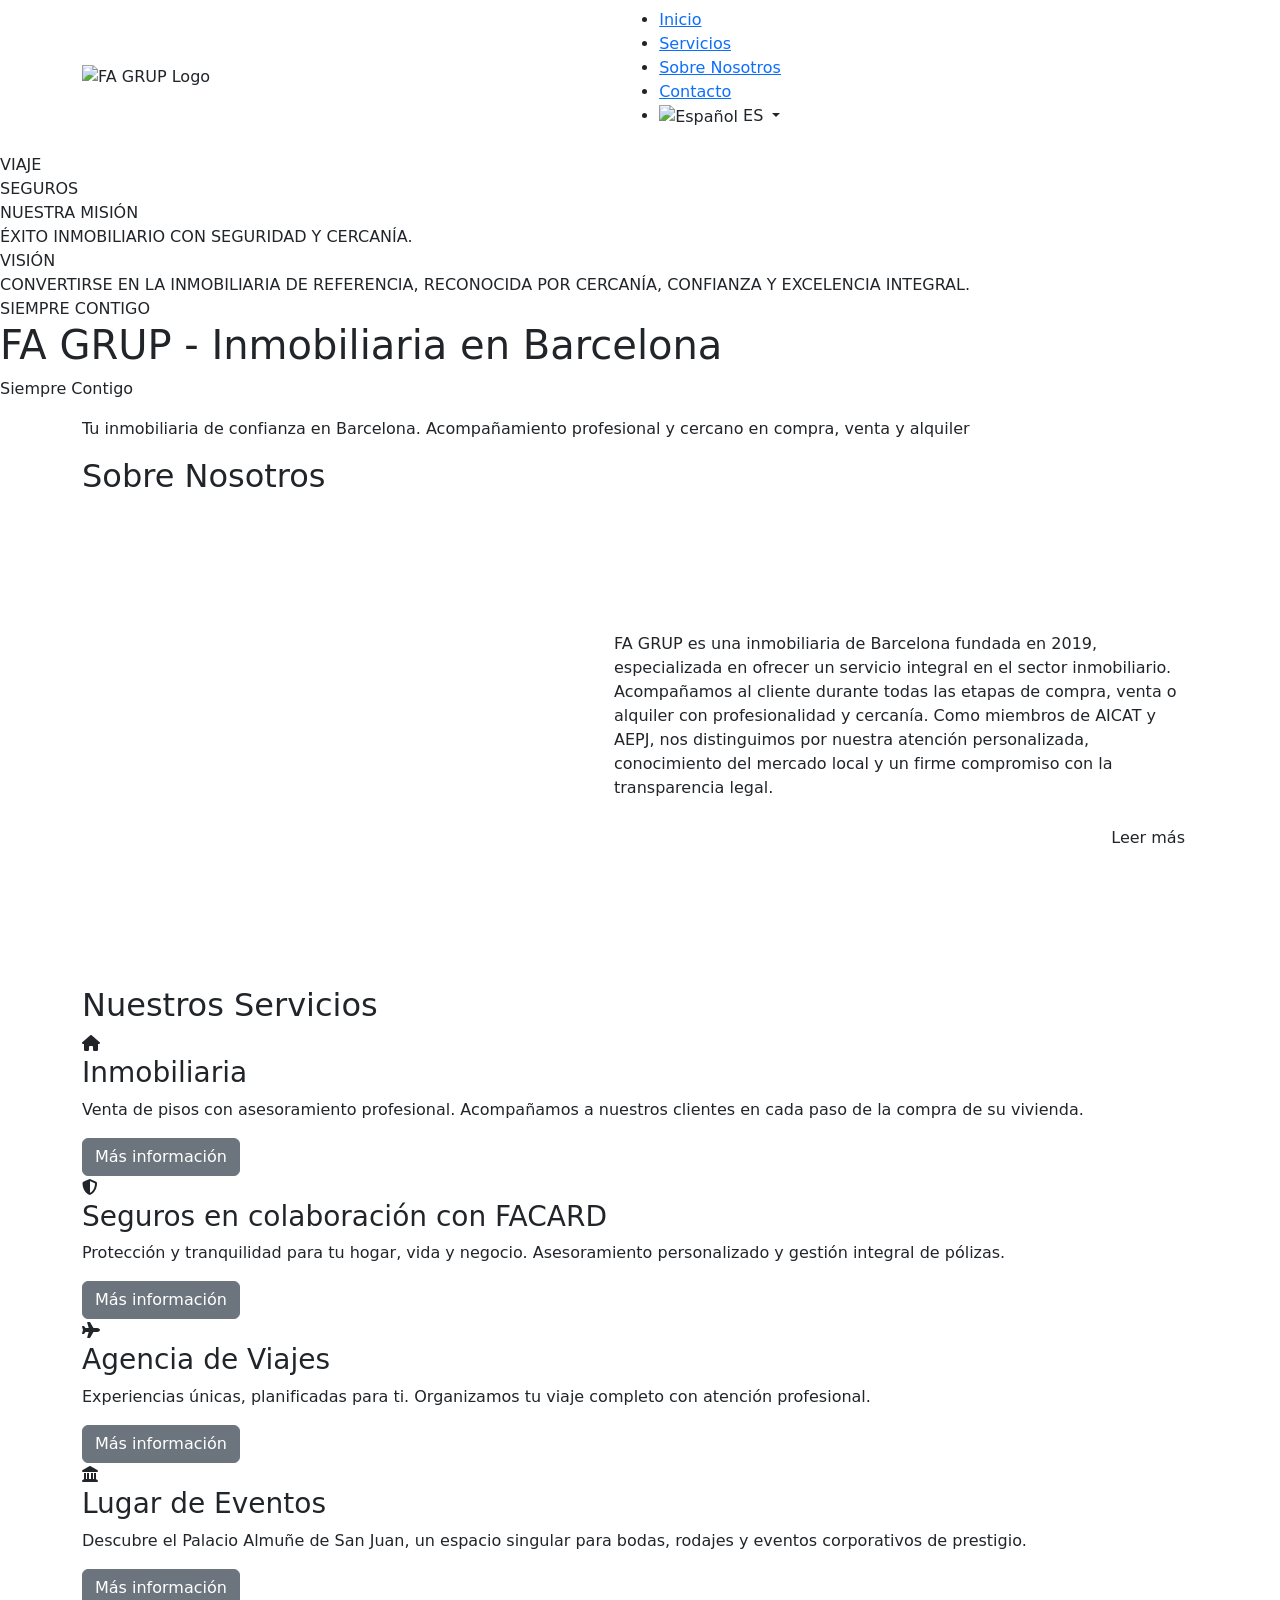
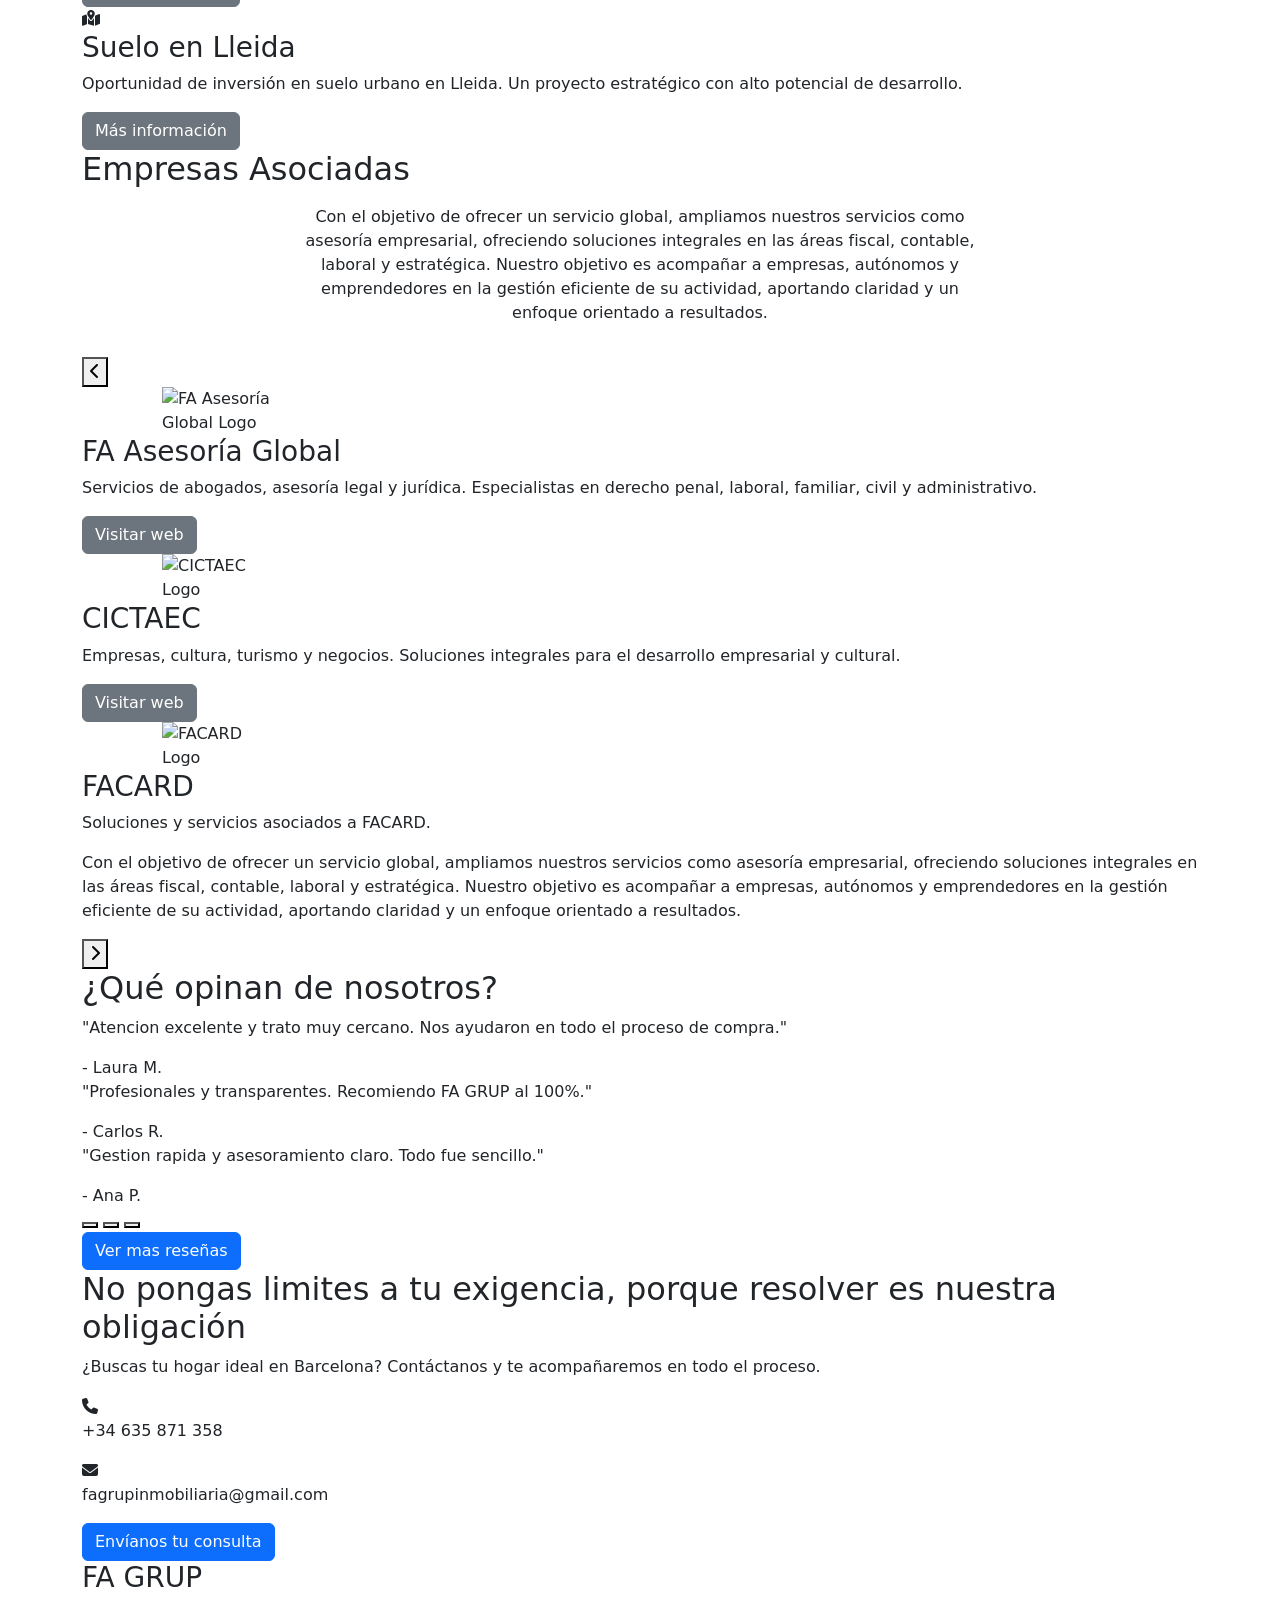
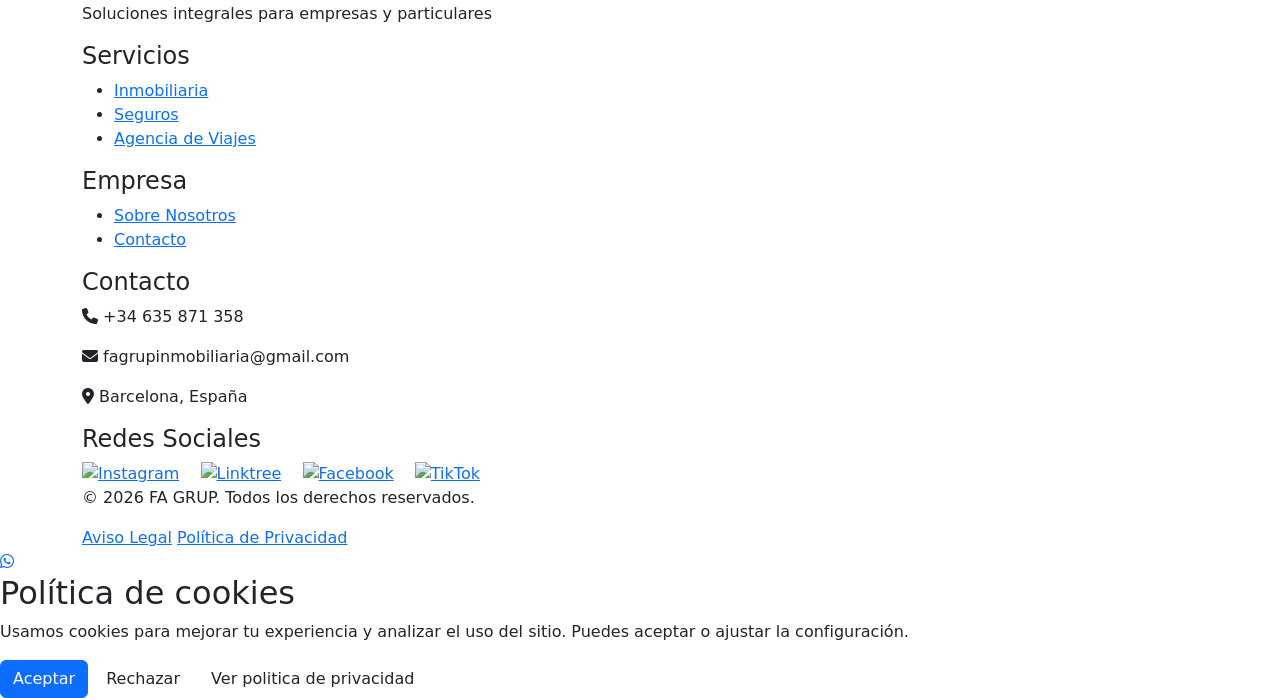
==== index.html @ c620666c "Update index.html social icons" ====
<!DOCTYPE html>
<html lang="es">
<head>
    <meta charset="UTF-8">
    <meta name="viewport" content="width=device-width, initial-scale=1.0">
    <title>FA GRUP - Soluciones Integrales para Empresas y Particulares</title>
    <link href="https://cdn.jsdelivr.net/npm/bootstrap@5.3.0/dist/css/bootstrap.min.css" rel="stylesheet">
    <link rel="stylesheet" href="styles.css">
    <link href="https://fonts.googleapis.com/css2?family=The+Seasons:ital,wght@0,400;0,700;1,400;1,700&display=swap" rel="stylesheet">
    <!-- Police Montserrat pour sous-titres et texte -->
    <link href="https://fonts.googleapis.com/css2?family=Montserrat:wght@400;500;600;700&display=swap" rel="stylesheet">
    <link rel="stylesheet" href="https://cdnjs.cloudflare.com/ajax/libs/font-awesome/6.4.0/css/all.min.css">
</head>
<body>
    <!-- Navigation -->
    <nav class="navbar">
        <div class="container">
            <div class="logo">
                <img src="images/FA GRUP LOGO.svg" alt="FA GRUP Logo">
            </div>
            <ul class="nav-menu">
                <li><a href="index.html" class="active" data-translate="nav_inicio">Inicio</a></li>
                <li><a href="servicios.html" data-translate="nav_servicios">Servicios</a></li>
                <li><a href="nosotros.html" data-translate="nav_nosotros">Sobre Nosotros</a></li>
                <li><a href="contacto.html" data-translate="nav_contacto">Contacto</a></li>
                <li class="language-selector">
                    <a class="nav-link dropdown-toggle" href="#" id="navbarDropdown" role="button" onclick="toggleDropdown(event)" aria-expanded="false">
                        <img src="images/flag_es.png" id="current-flag" alt="Español">
                        <span id="current-lang-text">ES</span>
                    </a>
                    <ul class="dropdown-menu">
                        <li><a class="dropdown-item" href="javascript:void(0)" onclick="setLang('es')">
                            <img src="images/flag_es.png" alt="Español"> ES
                        </a></li>
                        <li><a class="dropdown-item" href="javascript:void(0)" onclick="setLang('ca')">
                            <img src="images/flag_ca.png" alt="Català"> CAT
                        </a></li>
                        <li><a class="dropdown-item" href="javascript:void(0)" onclick="setLang('fr')">
                            <img src="images/flag_fr.png" alt="Français"> FR
                        </a></li>
                        <li><a class="dropdown-item" href="javascript:void(0)" onclick="setLang('en')">
                            <img src="images/flag_en.png" alt="English"> EN
                        </a></li>
                    </ul>
                </li>
            </ul>
            <div class="hamburger">
                <span></span>
                <span></span>
                <span></span>
            </div>
        </div>
    </nav>

    <!-- Hero Section with Carousel -->
    <section class="hero">
        <div class="hero-carousel">
            <div class="carousel-slide slide-1 active" style="background-image: url('images/fa_grup_hero.jpg');"></div>
            <div class="carousel-slide slide-2" style="background-image: url('images/viaje_hero.jpg');">
                <div class="viaje-caption" data-translate="carousel_viaje">VIAJE</div>
            </div>
            <div class="carousel-slide slide-3" style="background-image: url('images/seguros_hero.jpg');">
                <div class="seguros-caption" data-translate="carousel_seguros">SEGUROS</div>
            </div>
            <div class="carousel-slide slide-4" style="background-image: url('images/mision_hero.jpg');">
                <div class="mision-caption" data-translate="carousel_mision">NUESTRA MISIÓN<br>ÉXITO INMOBILIARIO CON SEGURIDAD Y CERCANÍA.</div>
            </div>
            <div class="carousel-slide slide-5" style="background-image: url('images/vision_hero.jpg');">
                <div class="vision-caption" data-translate="carousel_vision">VISIÓN<br>CONVERTIRSE EN LA INMOBILIARIA DE REFERENCIA, RECONOCIDA POR CERCANÍA, CONFIANZA Y EXCELENCIA INTEGRAL.</div>
            </div>
            <div class="carousel-slide slide-6" style="background-image: url('images/siemprecontigo_bis_hero.jpg');">
                <div class="siemprecontigo-caption" data-translate="carousel_siemprecontigo">SIEMPRE CONTIGO</div>
            </div>
        </div>
        <div class="carousel-indicators">
            <span class="indicator active" onclick="goToSlide(0)"></span>
            <span class="indicator" onclick="goToSlide(1)"></span>
            <span class="indicator" onclick="goToSlide(2)"></span>
            <span class="indicator" onclick="goToSlide(3)"></span>
            <span class="indicator" onclick="goToSlide(4)"></span>
            <span class="indicator" onclick="goToSlide(5)"></span>
        </div>
        <div class="hero-overlay"></div>
        <div class="hero-content hero-content-slide-2">
            <!-- Le contenu sera affiché uniquement sur la deuxième slide via CSS -->
            <h1 data-translate="hero_title">FA GRUP - Inmobiliaria en Barcelona</h1>
            <p class="slogan" data-translate="hero_slogan">Siempre Contigo</p>
        </div>
    </section>

    <!-- Hero Subtitle -->
    <section class="hero-subtitle-section">
        <div class="container">
            <p class="hero-subtitle-text" data-translate="hero_subtitle">Tu inmobiliaria de confianza en Barcelona. Acompañamiento profesional y cercano en compra, venta y alquiler</p>
        </div>
    </section>

    <!-- FA GRUP & Sobre Nosotros Fusionnée -->
    <section class="about-fusion-section">
        <div class="about-fusion-bg">
            <div class="container">
                <h2 class="section-title" data-translate="about_title">Sobre Nosotros</h2>
                <div class="fusion-grid" style="display: flex; align-items: center; gap: 2.5rem;">
                    <div class="fusion-video" style="flex: 1 1 400px; min-width: 320px; max-width: 500px;">
                        <iframe src="https://www.facebook.com/plugins/video.php?height=476&amp;href=https%3A%2F%2Fwww.facebook.com%2Freel%2F333613268855417&amp;show_text=false&amp;width=400&amp;t=0" width="400" height="476" frameborder="0" allowfullscreen="true" allow="autoplay; clipboard-write; encrypted-media; picture-in-picture; web-share"></iframe>
                    </div>
                    <div class="fusion-text gold-all" style="flex: 2 1 400px; text-align: left; display: flex; flex-direction: column; justify-content: center;">
                        <p class="gold" data-translate="intro_text" style="margin-bottom: 1.2rem;">FA GRUP es una inmobiliaria de Barcelona fundada en 2019, especializada en ofrecer un servicio integral en el sector inmobiliario. Acompañamos al cliente durante todas las etapas de compra, venta o alquiler con profesionalidad y cercanía. Como miembros de AICAT y AEPJ, nos distinguimos por nuestra atención personalizada, conocimiento del mercado local y un firme compromiso con la transparencia legal.</p>
                        <div style="display: flex; justify-content: flex-end;">
                            <a href="nosotros.html" class="btn btn-gold" data-translate="btn_read_more">Leer más</a>
                        </div>
                    </div>
                </div>
            </div>
        </div>
    </section>

    <!-- Services Section -->
    <section class="services-section">
        <div class="container">
            <h2 class="section-title" data-translate="services_title">Nuestros Servicios</h2>
            <div class="services-grid">
                <!-- Inmobiliaria -->
                <div class="service-card">
                    <div class="service-icon">
                        <i class="fas fa-home"></i>
                    </div>
                    <h3 data-translate="service_inmobiliaria">Inmobiliaria</h3>
                    <div class="service-details">
                        <p data-translate="service_inmobiliaria_desc">Venta de pisos con asesoramiento profesional. Acompañamos a nuestros clientes en cada paso de la compra de su vivienda.</p>
                        <a href="servicios.html#inmobiliaria" class="btn btn-secondary" data-translate="btn_more_info">Más información</a>
                    </div>
                </div>

                <!-- Seguros -->
                <div class="service-card">
                    <div class="service-icon">
                        <i class="fas fa-shield-alt"></i>
                    </div>
                    <h3 data-translate="service_seguros">Seguros <span class="service-badge">en colaboración con FACARD</span></h3>
                    <div class="service-details">
                        <p data-translate="service_seguros_desc">Protección y tranquilidad para tu hogar, vida y negocio. Asesoramiento personalizado y gestión integral de pólizas.</p>
                        <a href="servicios.html#seguros" class="btn btn-secondary" data-translate="btn_more_info">Más información</a>
                    </div>
                </div>

                <!-- Agencia de Viajes -->
                <div class="service-card">
                    <div class="service-icon">
                        <i class="fas fa-plane"></i>
                    </div>
                    <h3 data-translate="service_viajes">Agencia de Viajes</h3>
                    <div class="service-details">
                        <p data-translate="service_viajes_desc">Experiencias únicas, planificadas para ti. Organizamos tu viaje completo con atención profesional.</p>
                        <a href="servicios.html#viajes" class="btn btn-secondary" data-translate="btn_more_info">Más información</a>
                    </div>
                </div>

                <!-- Lugar de Eventos -->
                <div class="service-card">
                    <div class="service-icon">
                        <i class="fas fa-landmark"></i>
                    </div>
                    <h3>Lugar de Eventos</h3>
                    <div class="service-details">
                        <p>Descubre el Palacio Almuñe de San Juan, un espacio singular para bodas, rodajes y eventos corporativos de prestigio.</p>
                        <a href="lugar_eventos.html" class="btn btn-secondary">Más información</a>
                    </div>
                </div>

                <!-- Suelo Lleida -->
                <div class="service-card">
                    <div class="service-icon">
                        <i class="fas fa-map-marked-alt"></i>
                    </div>
                    <h3>Suelo en Lleida</h3>
                    <div class="service-details">
                        <p>Oportunidad de inversión en suelo urbano en Lleida. Un proyecto estratégico con alto potencial de desarrollo.</p>
                        <a href="suelo-lleida.html" class="btn btn-secondary">Más información</a>
                    </div>
                </div>
            </div>
        </div>
    </section>

    <!-- Section fusionnée ci-dessus -->

    <!-- Associated Companies -->
    <section class="companies-section">
        <div class="container">
            <h2 class="section-title" data-translate="companies_title">Empresas Asociadas</h2>
                <p data-translate="companies_intro" style="max-width:700px;margin:16px auto 32px auto;text-align:center;">Con el objetivo de ofrecer un servicio global, ampliamos nuestros servicios como asesoría empresarial, ofreciendo soluciones integrales en las áreas fiscal, contable, laboral y estratégica. Nuestro objetivo es acompañar a empresas, autónomos y emprendedores en la gestión eficiente de su actividad, aportando claridad y un enfoque orientado a resultados.</p>
            <div class="companies-carousel-controls">
                <button class="companies-arrow left" aria-label="Précédent"><i class="fas fa-chevron-left"></i></button>
                <div class="companies-grid-wrapper">
                    <div class="companies-grid">
                <!-- FA Asesoría Global -->
                <div class="company-card">
                    <div class="company-logo">
                        <img src="images/LOGO_ASESORIA_GLOBAL.svg" alt="FA Asesoría Global Logo" style="max-width: 120px; height: auto; margin-left: 80px;">
                    </div>
                    <h3 data-translate="company_fa_asesoria">FA Asesoría Global</h3>
                    <div class="company-details">
                        <p data-translate="company_fa_desc">Servicios de abogados, asesoría legal y jurídica. Especialistas en derecho penal, laboral, familiar, civil y administrativo.</p>
                        <a href="https://faasesoriaglobal.com/" class="btn btn-secondary" data-translate="btn_visit_web" target="_blank" rel="noopener noreferrer">Visitar web</a>
                    </div>
                </div>

                <!-- CICTAEC -->
                <div class="company-card">
                    <div class="company-logo">
                        <img src="images/logo_cictaec.svg" alt="CICTAEC Logo" style="max-width: 120px; height: auto; margin-left: 80px;">
                    </div>
                    <h3 data-translate="company_cictaec">CICTAEC</h3>
                    <div class="company-details">
                        <p data-translate="company_cictaec_desc">Empresas, cultura, turismo y negocios. Soluciones integrales para el desarrollo empresarial y cultural.</p>
                        <a href="https://www.cictaec.es" class="btn btn-secondary" data-translate="btn_visit_web" target="_blank" rel="noopener noreferrer">Visitar web</a>
                    </div>
                </div>

                <!-- FACARD -->
                <div class="company-card">
                    <div class="company-logo">
                        <img src="images/facard.jpg" alt="FACARD Logo" style="max-width: 120px; height: auto; margin-left: 80px;">
                    </div>
                    <h3>FACARD</h3>
                    <div class="company-details">
                        <p>Soluciones y servicios asociados a FACARD.</p>
                        <p data-translate="companies_intro" style="margin-top:1em;">Con el objetivo de ofrecer un servicio global, ampliamos nuestros servicios como asesoría empresarial, ofreciendo soluciones integrales en las áreas fiscal, contable, laboral y estratégica. Nuestro objetivo es acompañar a empresas, autónomos y emprendedores en la gestión eficiente de su actividad, aportando claridad y un enfoque orientado a resultados.</p>
                    </div>
                </div>
                    </div>
                </div>
                <button class="companies-arrow right" aria-label="Suivant"><i class="fas fa-chevron-right"></i></button>
            </div>
        </div>
    </section>

    <!-- Testimonials -->
    <section class="testimonials-section">
        <div class="container">
            <h2 class="section-title" data-translate="testimonials_title">¿Qué opinan de nosotros?</h2>
            <div class="testimonials-carousel">
                <div class="testimonials-slide active">
                    <div class="testimonials-card">
                        <p data-translate="testimonial_1">"Atencion excelente y trato muy cercano. Nos ayudaron en todo el proceso de compra."</p>
                        <span class="testimonials-author" data-translate="testimonial_1_author">- Laura M.</span>
                    </div>
                </div>
                <div class="testimonials-slide">
                    <div class="testimonials-card">
                        <p data-translate="testimonial_2">"Profesionales y transparentes. Recomiendo FA GRUP al 100%."</p>
                        <span class="testimonials-author" data-translate="testimonial_2_author">- Carlos R.</span>
                    </div>
                </div>
                <div class="testimonials-slide">
                    <div class="testimonials-card">
                        <p data-translate="testimonial_3">"Gestion rapida y asesoramiento claro. Todo fue sencillo."</p>
                        <span class="testimonials-author" data-translate="testimonial_3_author">- Ana P.</span>
                    </div>
                </div>
            </div>
            <div class="testimonials-indicators">
                <button class="testimonials-indicator active" type="button" aria-label="Resena 1"></button>
                <button class="testimonials-indicator" type="button" aria-label="Resena 2"></button>
                <button class="testimonials-indicator" type="button" aria-label="Resena 3"></button>
            </div>
            <div class="testimonials-cta">
                <a href="#" class="btn btn-primary" data-translate="btn_more_reviews">Ver mas reseñas</a>
            </div>
        </div>
    </section>

    <!-- Quick Contact -->
    <section class="quick-contact">
        <div class="container">
            <h2 data-translate="contact_hero_title">No pongas limites a tu exigencia, porque resolver es nuestra obligación</h2>
            <p data-translate="contact_question">¿Buscas tu hogar ideal en Barcelona? Contáctanos y te acompañaremos en todo el proceso.</p>
            <div class="contact-info">
                <div class="contact-item">
                    <i class="fas fa-phone"></i>
                    <p>+34 635 871 358</p>
                </div>
                <div class="contact-item">
                    <i class="fas fa-envelope"></i>
                    <p>fagrupinmobiliaria@gmail.com</p>
                </div>
            </div>
            <a href="contacto.html" class="btn btn-primary" data-translate="btn_send_query">Envíanos tu consulta</a>
        </div>
    </section>

    <!-- Footer -->
    <footer class="footer">
        <div class="container">
            <div class="footer-grid">
                <div class="footer-section">
                    <h3>FA GRUP</h3>
                    <p data-translate="footer_slogan">Soluciones integrales para empresas y particulares</p>
                </div>
                <div class="footer-section">
                    <h4 data-translate="footer_services">Servicios</h4>
                    <ul>
                        <li><a href="servicios.html#inmobiliaria" data-translate="footer_link_inmobiliaria">Inmobiliaria</a></li>
                        <li><a href="servicios.html#seguros" data-translate="footer_link_seguros">Seguros</a></li>
                        <li><a href="servicios.html#viajes" data-translate="footer_link_viajes">Agencia de Viajes</a></li>
                    </ul>
                </div>
                <div class="footer-section">
                    <h4 data-translate="footer_company">Empresa</h4>
                    <ul>
                        <li><a href="nosotros.html" data-translate="footer_link_about">Sobre Nosotros</a></li>
                        <li><a href="contacto.html" data-translate="footer_link_contact">Contacto</a></li>
                    </ul>
                </div>
                <div class="footer-section">
                    <h4 data-translate="footer_contact">Contacto</h4>
                    <p><i class="fas fa-phone"></i> +34 635 871 358</p>
                    <p><i class="fas fa-envelope"></i> fagrupinmobiliaria@gmail.com</p>
                    <p><i class="fas fa-map-marker-alt"></i> Barcelona, España</p>
                </div>
                <div class="footer-section">
                    <h4 data-translate="social_title">Redes Sociales</h4>
                    <div class="social-icons">

    <!-- Instagram -->
    <a href="https://www.instagram.com/fagrupinmobiliaria"
       target="_blank"
       rel="noopener noreferrer"
       aria-label="Instagram"
       style="margin-right:16px; display:inline-block;">

        <img src="https://cdn.simpleicons.org/instagram/ffffff"
             alt="Instagram"
             width="28"
             height="28">
    </a>

    <!-- Linktree -->
    <a href="https://linktr.ee/fagrupinmobiliaria"
       target="_blank"
       rel="noopener noreferrer"
       aria-label="Linktree"
       style="margin-right:16px; display:inline-block;">

        <img src="https://cdn.simpleicons.org/linktree/ffffff"
             alt="Linktree"
             width="28"
             height="28">
    </a>

    <!-- Facebook -->
    <a href="https://www.facebook.com/profile.php?id=100077084994121"
       target="_blank"
       rel="noopener noreferrer"
       aria-label="Facebook"
       style="margin-right:16px; display:inline-block;">

        <img src="https://cdn.simpleicons.org/facebook/ffffff"
             alt="Facebook"
             width="28"
             height="28">
    </a>

    <!-- TikTok -->
    <a href="https://www.tiktok.com/@fagrupinmobiliaria"
       target="_blank"
       rel="noopener noreferrer"
       aria-label="TikTok"
       style="display:inline-block;">

        <img src="https://cdn.simpleicons.org/tiktok/ffffff"
             alt="TikTok"
             width="28"
             height="28">
    </a>

</div>
                </div>
            </div>
            <div class="footer-bottom">
                <p>&copy; 2026 FA GRUP. <span data-translate="footer_rights">Todos los derechos reservados</span>.</p>
                <div class="footer-links">
                    <a href="#" data-translate="footer_legal">Aviso Legal</a>
                    <a href="privacidad.html" data-translate="footer_privacy">Política de Privacidad</a>
                </div>
            </div>
        </div>
    </footer>

    <!-- WhatsApp Floating Button -->
    <a href="https://api.whatsapp.com/send/?phone=34635871358&text&type=phone_number&app_absent=0" target="_blank" class="whatsapp-float" aria-label="WhatsApp">
        <i class="fab fa-whatsapp"></i>
    </a>

    <!-- Cookie Consent Modal -->
    <div class="cookie-modal" id="cookie-consent-modal" role="dialog" aria-modal="true" aria-labelledby="cookie-consent-title" aria-describedby="cookie-consent-desc">
        <div class="cookie-modal-content">
            <h2 id="cookie-consent-title" data-translate="cookie_title">Política de cookies</h2>
            <p id="cookie-consent-desc" data-translate="cookie_message">Usamos cookies para mejorar tu experiencia y analizar el uso del sitio. Puedes aceptar o ajustar la configuración.</p>
            <div class="cookie-modal-actions">
                <button type="button" class="btn btn-primary" id="cookie-accept" data-translate="cookie_accept">Aceptar</button>
                <button type="button" class="btn btn-outline" id="cookie-reject" data-translate="cookie_reject">Rechazar</button>
                <a href="privacidad.html#cookies" class="btn btn-outline" id="cookie-config" data-translate="cookie_config">Ver politica de privacidad</a>
            </div>
        </div>
    </div>

    <script src="https://cdn.jsdelivr.net/npm/bootstrap@5.3.0/dist/js/bootstrap.bundle.min.js"></script>
    <script src="script.js"></script>
</body>
</html>
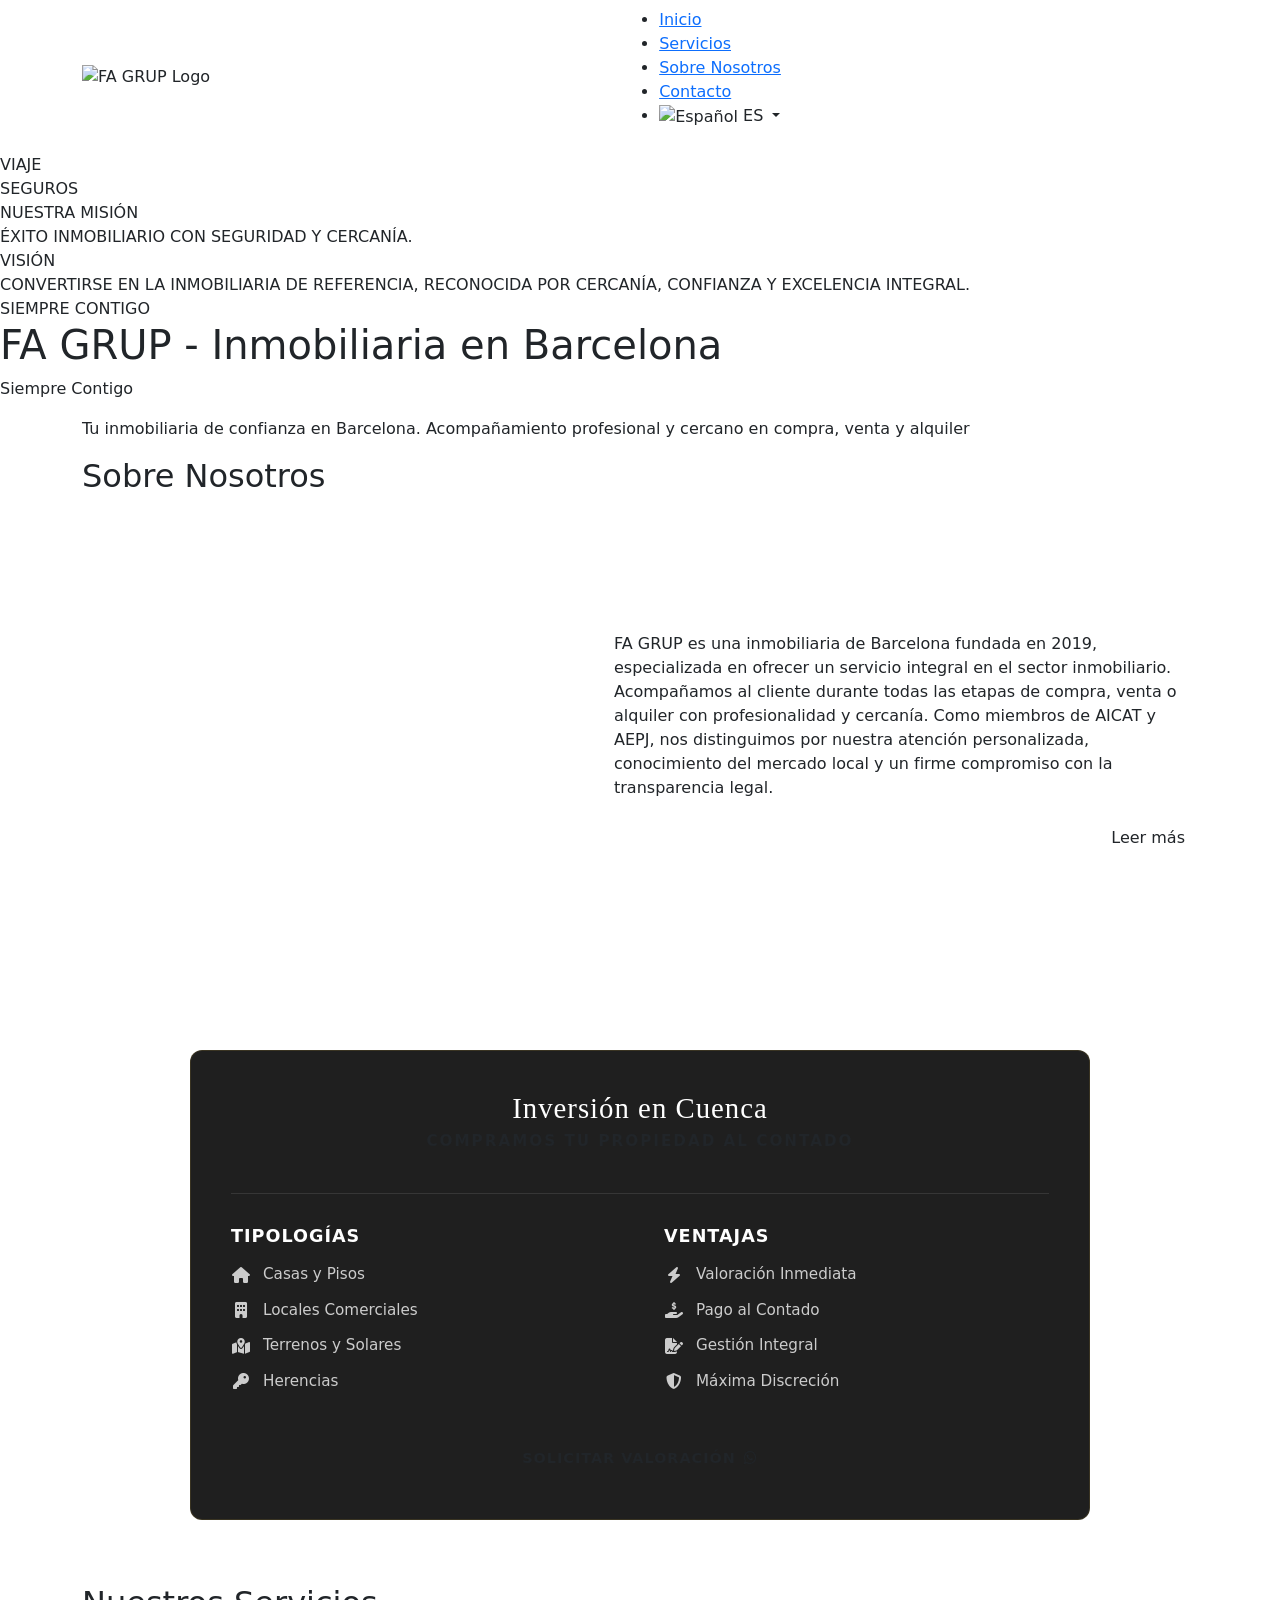
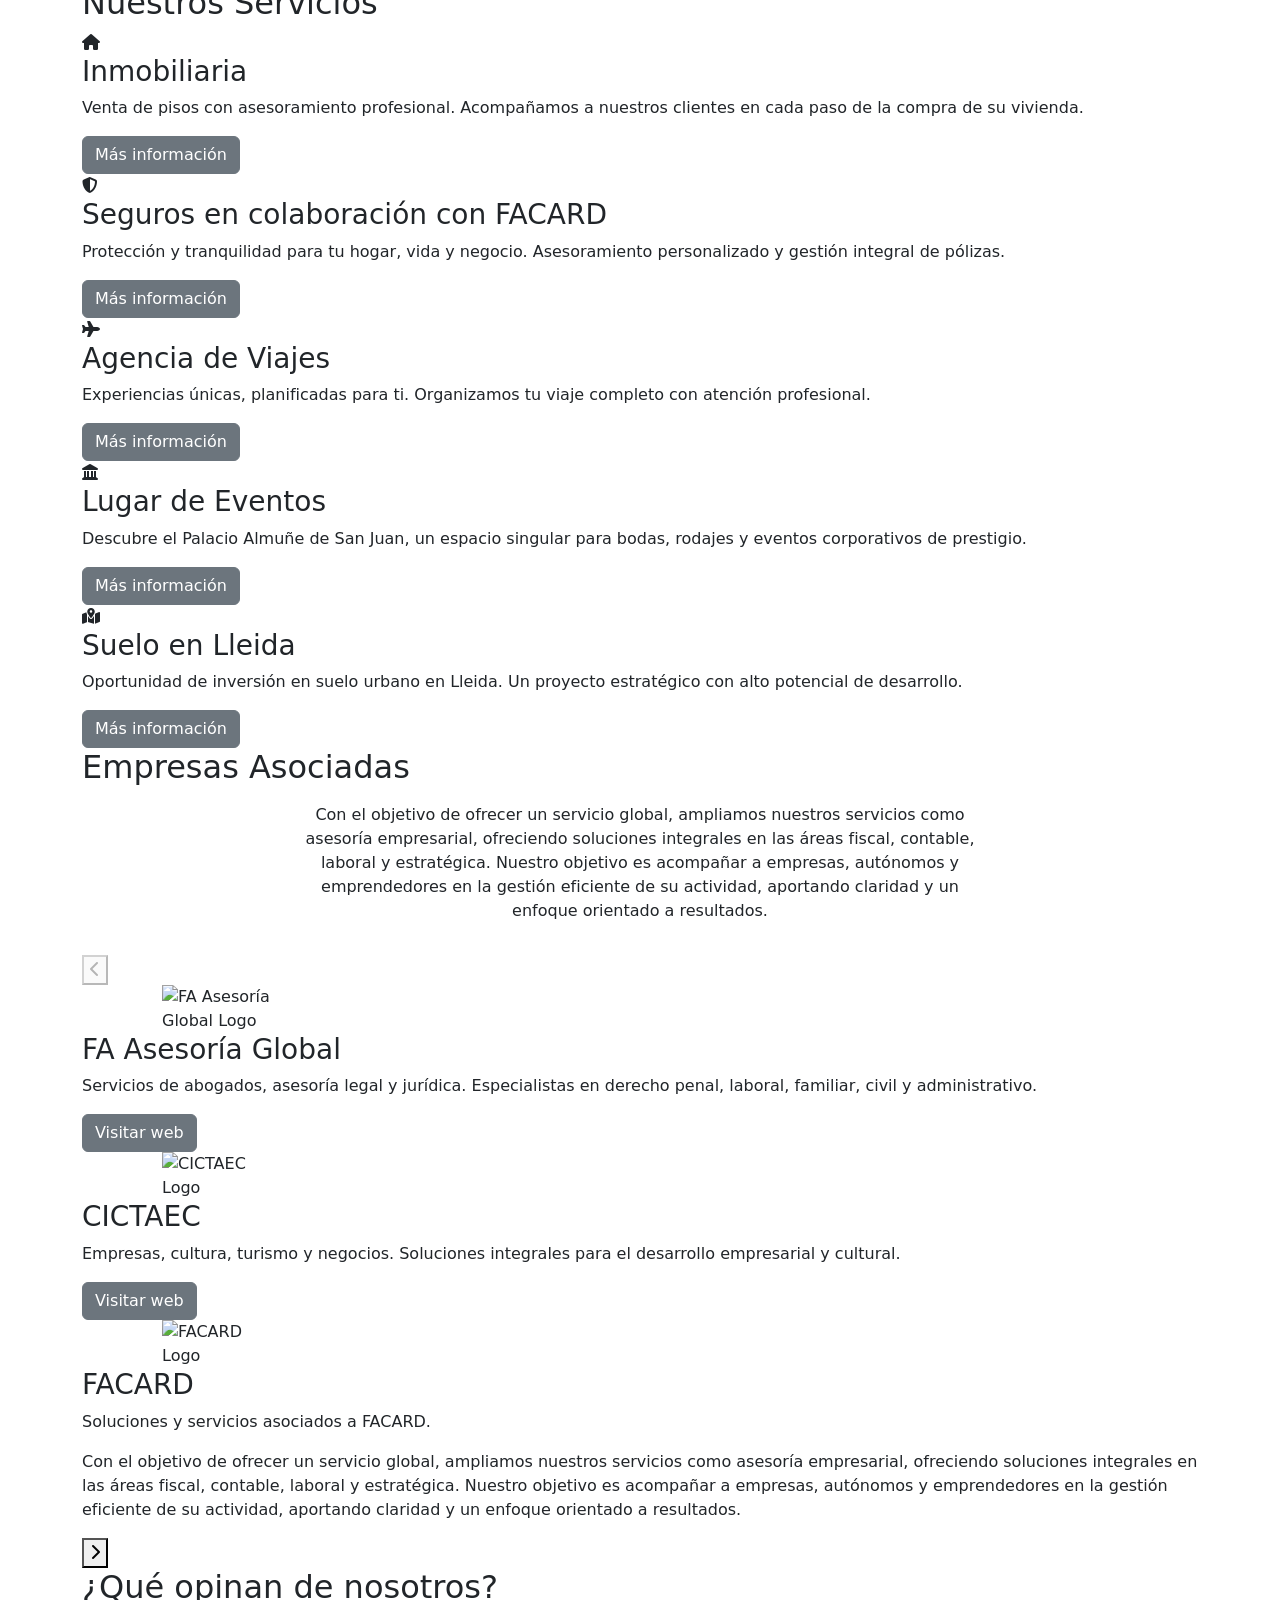
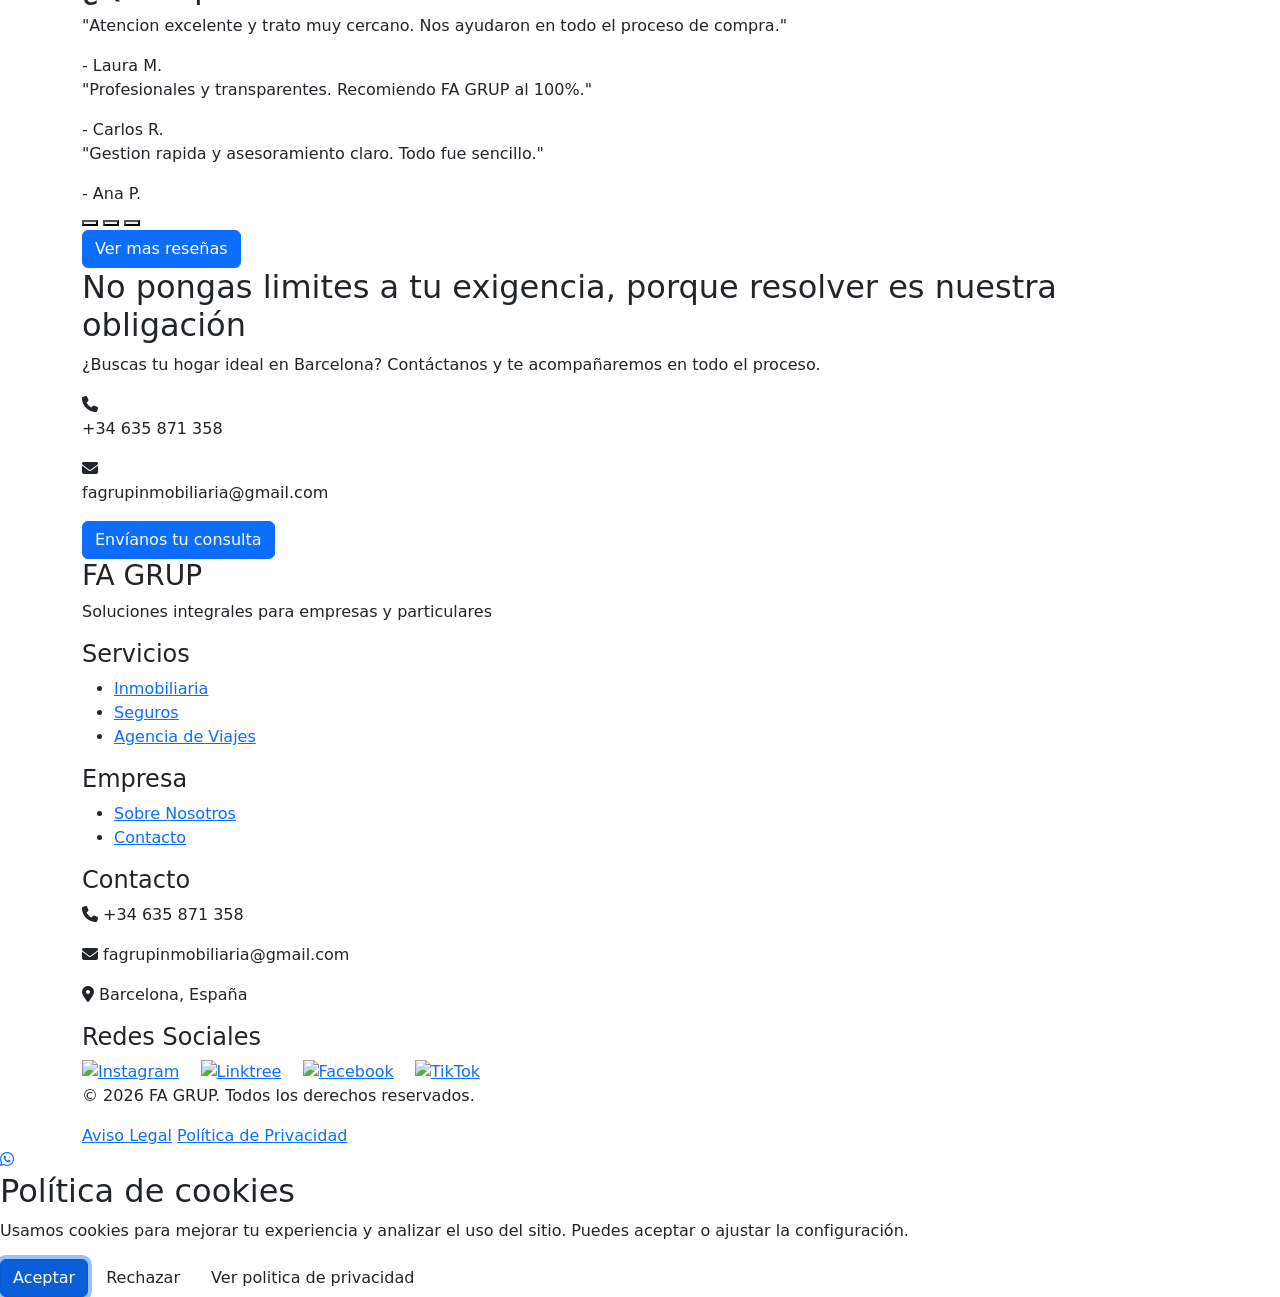
==== commit 3ab3914a: "Merge branch 'main' of https://github.com/fagrupinmobiliaria/fagrupinmobiliaria.github.io" ====
--- a/index.html
+++ b/index.html
@@ -6,6 +6,7 @@
     <title>FA GRUP - Soluciones Integrales para Empresas y Particulares</title>
     <link href="https://cdn.jsdelivr.net/npm/bootstrap@5.3.0/dist/css/bootstrap.min.css" rel="stylesheet">
     <link rel="stylesheet" href="styles.css">
+    <link rel="stylesheet" href="tablon-anuncios.css">
     <link href="https://fonts.googleapis.com/css2?family=The+Seasons:ital,wght@0,400;0,700;1,400;1,700&display=swap" rel="stylesheet">
     <!-- Police Montserrat pour sous-titres et texte -->
     <link href="https://fonts.googleapis.com/css2?family=Montserrat:wght@400;500;600;700&display=swap" rel="stylesheet">
@@ -115,6 +116,58 @@
         </div>
     </section>
 
+
+
+   <!-- SECCIÓN COMPACTA: COMPRAMOS EN CUENCA -->
+<section class="tb-compact-section">
+    <div class="container">
+        <div class="tb-compact-card">
+            
+            <!-- Encabezado pequeño -->
+            <div class="tb-compact-header">
+                <h3 class="tb-compact-title">Inversión en Cuenca</h3>
+                <p class="tb-compact-subtitle">Compramos tu propiedad al contado</p>
+            </div>
+
+            <!-- Grid de contenido -->
+            <div class="tb-compact-grid">
+                
+                <!-- Columna Izquierda: Qué compramos -->
+                <div class="tb-col">
+                    <h4 class="tb-col-title">Tipologías</h4>
+                    <ul class="tb-list">
+                        <li><i class="fas fa-home"></i> Casas y Pisos</li>
+                        <li><i class="fas fa-building"></i> Locales Comerciales</li>
+                        <li><i class="fas fa-map-marked-alt"></i> Terrenos y Solares</li>
+                        <li><i class="fas fa-key"></i> Herencias</li>
+                    </ul>
+                </div>
+
+                <!-- Columna Derecha: Ventajas -->
+                <div class="tb-col">
+                    <h4 class="tb-col-title">Ventajas</h4>
+                    <ul class="tb-list">
+                        <li><i class="fas fa-bolt"></i> Valoración Inmediata</li>
+                        <li><i class="fas fa-hand-holding-usd"></i> Pago al Contado</li>
+                        <li><i class="fas fa-file-signature"></i> Gestión Integral</li>
+                        <li><i class="fas fa-shield-alt"></i> Máxima Discreción</li>
+                    </ul>
+                </div>
+            </div>
+
+            <!-- Botón discreto -->
+            <div class="tb-compact-footer">
+                <a href="https://wa.me/34635871358" class="tb-btn-small" target="_blank">
+                    Solicitar Valoración <i class="fab fa-whatsapp"></i>
+                </a>
+            </div>
+
+        </div>
+    </div>
+</section>
+
+
+
     <!-- Services Section -->
     <section class="services-section">
         <div class="container">
@@ -408,5 +461,6 @@
 
     <script src="https://cdn.jsdelivr.net/npm/bootstrap@5.3.0/dist/js/bootstrap.bundle.min.js"></script>
     <script src="script.js"></script>
+    <script src="tablon-anuncios.js"></script>
 </body>
 </html>
--- a/tablon-anuncios.css
+++ b/tablon-anuncios.css
@@ -0,0 +1,156 @@
+/* ==================== SECCIÓN COMPACTA CUENCA ==================== */
+.tb-compact-section {
+    padding: 4rem 0;
+    background-color: transparent;
+    position: relative;
+    z-index: 5;
+}
+
+.tb-compact-card {
+    background: rgba(20, 20, 20, 0.95);
+    backdrop-filter: blur(10px);
+    border-radius: 12px;
+    padding: 2.5rem;
+    max-width: 900px;
+    margin: 0 auto;
+    border: 1px solid rgba(212, 175, 55, 0.15);
+    position: relative; /* Necesario para el brillo */
+    overflow: hidden;   /* Para contener el brillo dentro de los bordes */
+    
+    /* ESTADO INICIAL DE LANZAMIENTO */
+    opacity: 0;
+    transform: scale(0.6) translateY(80px); /* Empieza pequeño y abajo */
+    transition: none; /* Espera a que JS active la clase */
+}
+
+/* ANIMACIÓN DE REBOTE AL APARECER */
+.tb-compact-card.tb-pop-in {
+    opacity: 1;
+    /* Curva elástica: escala > 1 crea el rebote físico */
+    transition: all 0.9s cubic-bezier(0.34, 1.56, 0.64, 1);
+    transform: scale(1) translateY(0);
+}
+
+/* DESTELLO DORADO CRUZANDO LA TARJETA */
+.tb-compact-card.tb-pop-in::before {
+    content: '';
+    position: absolute;
+    top: 0; 
+    left: -150%; 
+    width: 100%; 
+    height: 100%;
+    background: linear-gradient(
+        90deg, 
+        transparent, 
+        rgba(212, 175, 55, 0.3), 
+        transparent
+    );
+    transform: skewX(-25deg);
+    animation: tb-shine-sweep 1.2s ease-out forwards;
+    pointer-events: none;
+}
+
+@keyframes tb-shine-sweep {
+    0% { left: -150%; }
+    100% { left: 200%; }
+}
+
+/* Header compacto */
+.tb-compact-header {
+    text-align: center;
+    margin-bottom: 2rem;
+    border-bottom: 1px solid rgba(255,255,255,0.1);
+    padding-bottom: 1.5rem;
+}
+
+.tb-compact-title {
+    font-family: 'The Seasons', serif;
+    color: #fff;
+    font-size: 1.8rem;
+    margin-bottom: 0.3rem;
+    letter-spacing: 1px;
+}
+
+.tb-compact-subtitle {
+    color: var(--tb-gold);
+    font-size: 0.95rem;
+    text-transform: uppercase;
+    letter-spacing: 2px;
+    font-weight: 600;
+}
+
+/* Grid de 2 columnas */
+.tb-compact-grid {
+    display: grid;
+    grid-template-columns: 1fr 1fr;
+    gap: 3rem;
+    margin-bottom: 2rem;
+}
+
+.tb-col-title {
+    color: #fff;
+    font-size: 1.1rem;
+    margin-bottom: 1rem;
+    font-weight: 600;
+    text-transform: uppercase;
+    letter-spacing: 1px;
+}
+
+/* Lista limpia sin viñetas */
+.tb-list {
+    list-style: none;
+    padding: 0;
+    margin: 0;
+}
+
+.tb-list li {
+    color: #ccc;
+    margin-bottom: 0.8rem;
+    font-size: 0.95rem;
+    display: flex;
+    align-items: center;
+    gap: 12px;
+}
+
+/* Iconos dorados profesionales */
+.tb-list li i {
+    color: var(--tb-gold);
+    width: 20px;
+    text-align: center;
+    font-size: 1rem;
+}
+
+/* Footer y botón pequeño */
+.tb-compact-footer {
+    text-align: center;
+    margin-top: 1rem;
+}
+
+.tb-btn-small {
+    display: inline-flex;
+    align-items: center;
+    gap: 8px;
+    background: transparent;
+    color: var(--tb-gold);
+    border: 1px solid var(--tb-gold);
+    padding: 10px 24px;
+    border-radius: 4px;
+    text-decoration: none;
+    font-size: 0.9rem;
+    font-weight: 600;
+    transition: all 0.3s ease;
+    text-transform: uppercase;
+    letter-spacing: 1px;
+}
+
+.tb-btn-small:hover {
+    background: var(--tb-gold);
+    color: #000;
+}
+
+/* Responsive */
+@media (max-width: 768px) {
+    .tb-compact-grid { grid-template-columns: 1fr; gap: 2rem; }
+    .tb-compact-card { padding: 1.5rem; }
+    .tb-compact-title { font-size: 1.5rem; }
+}
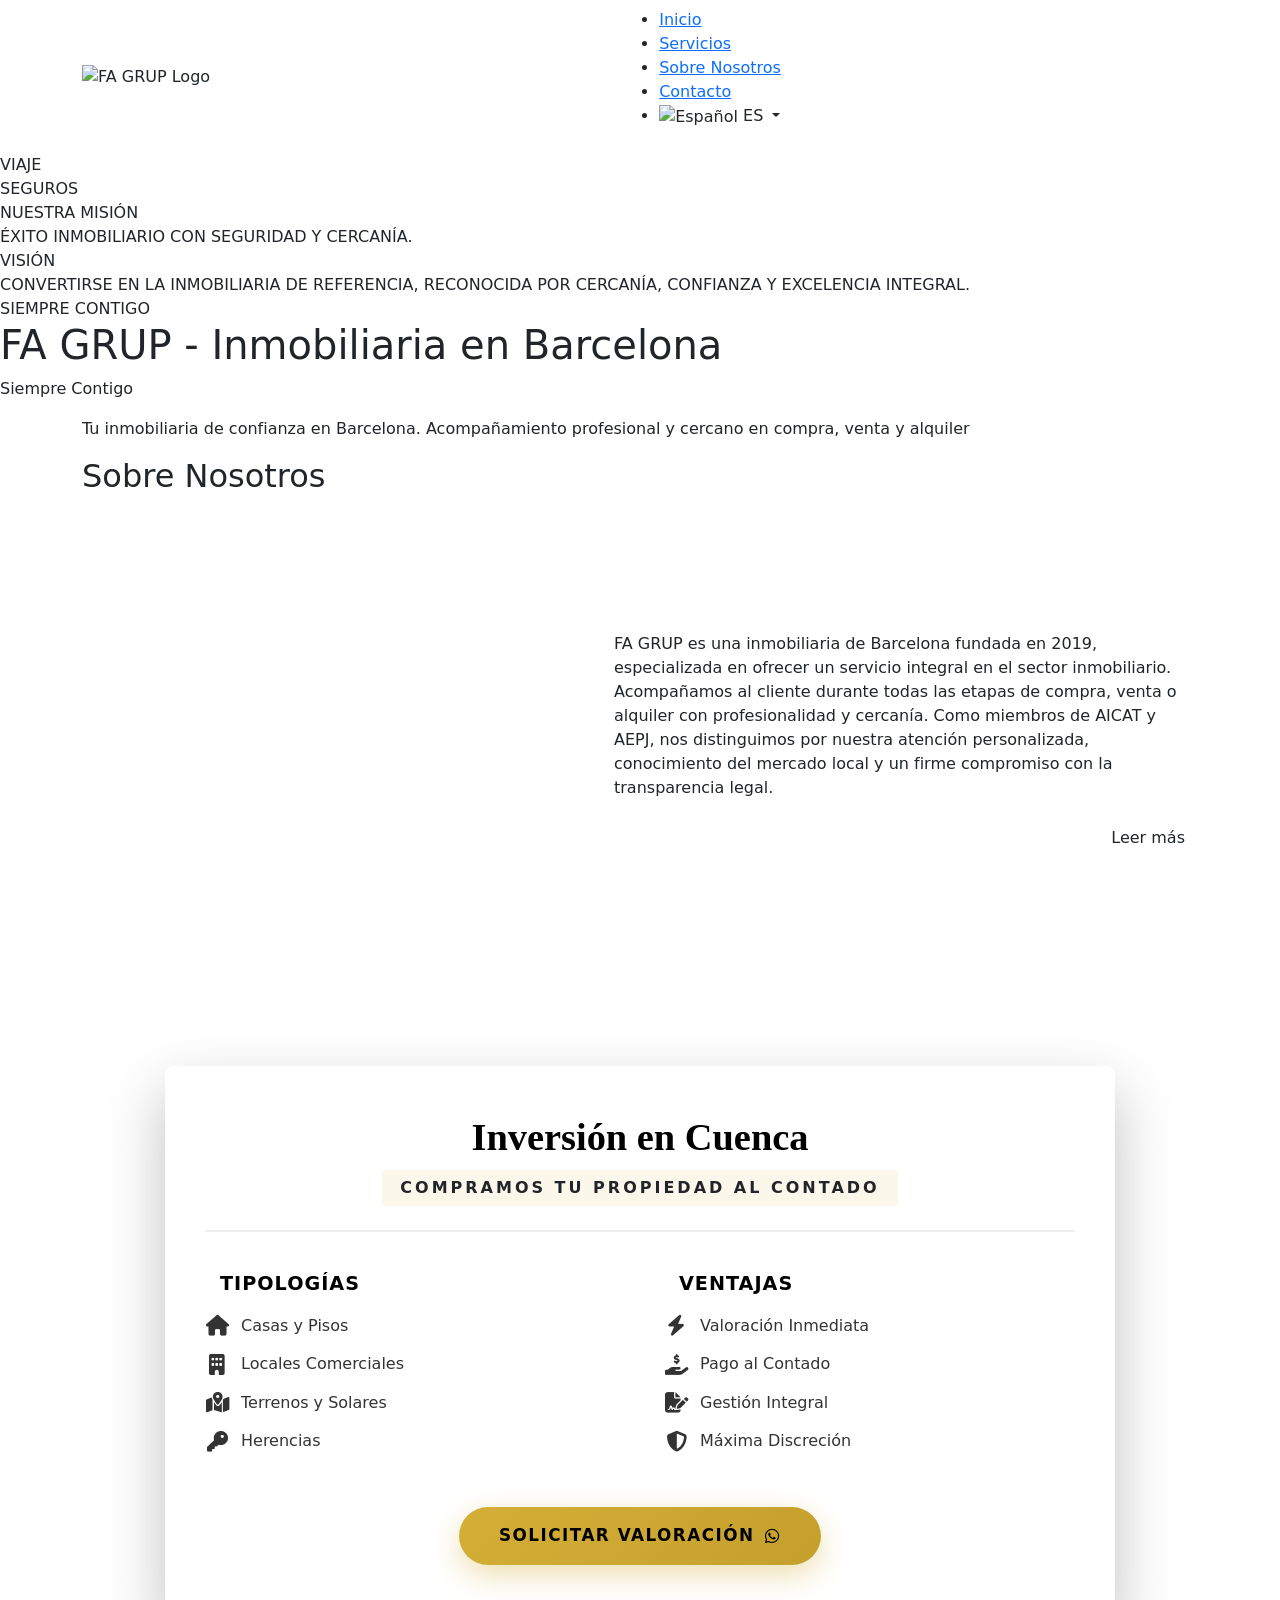
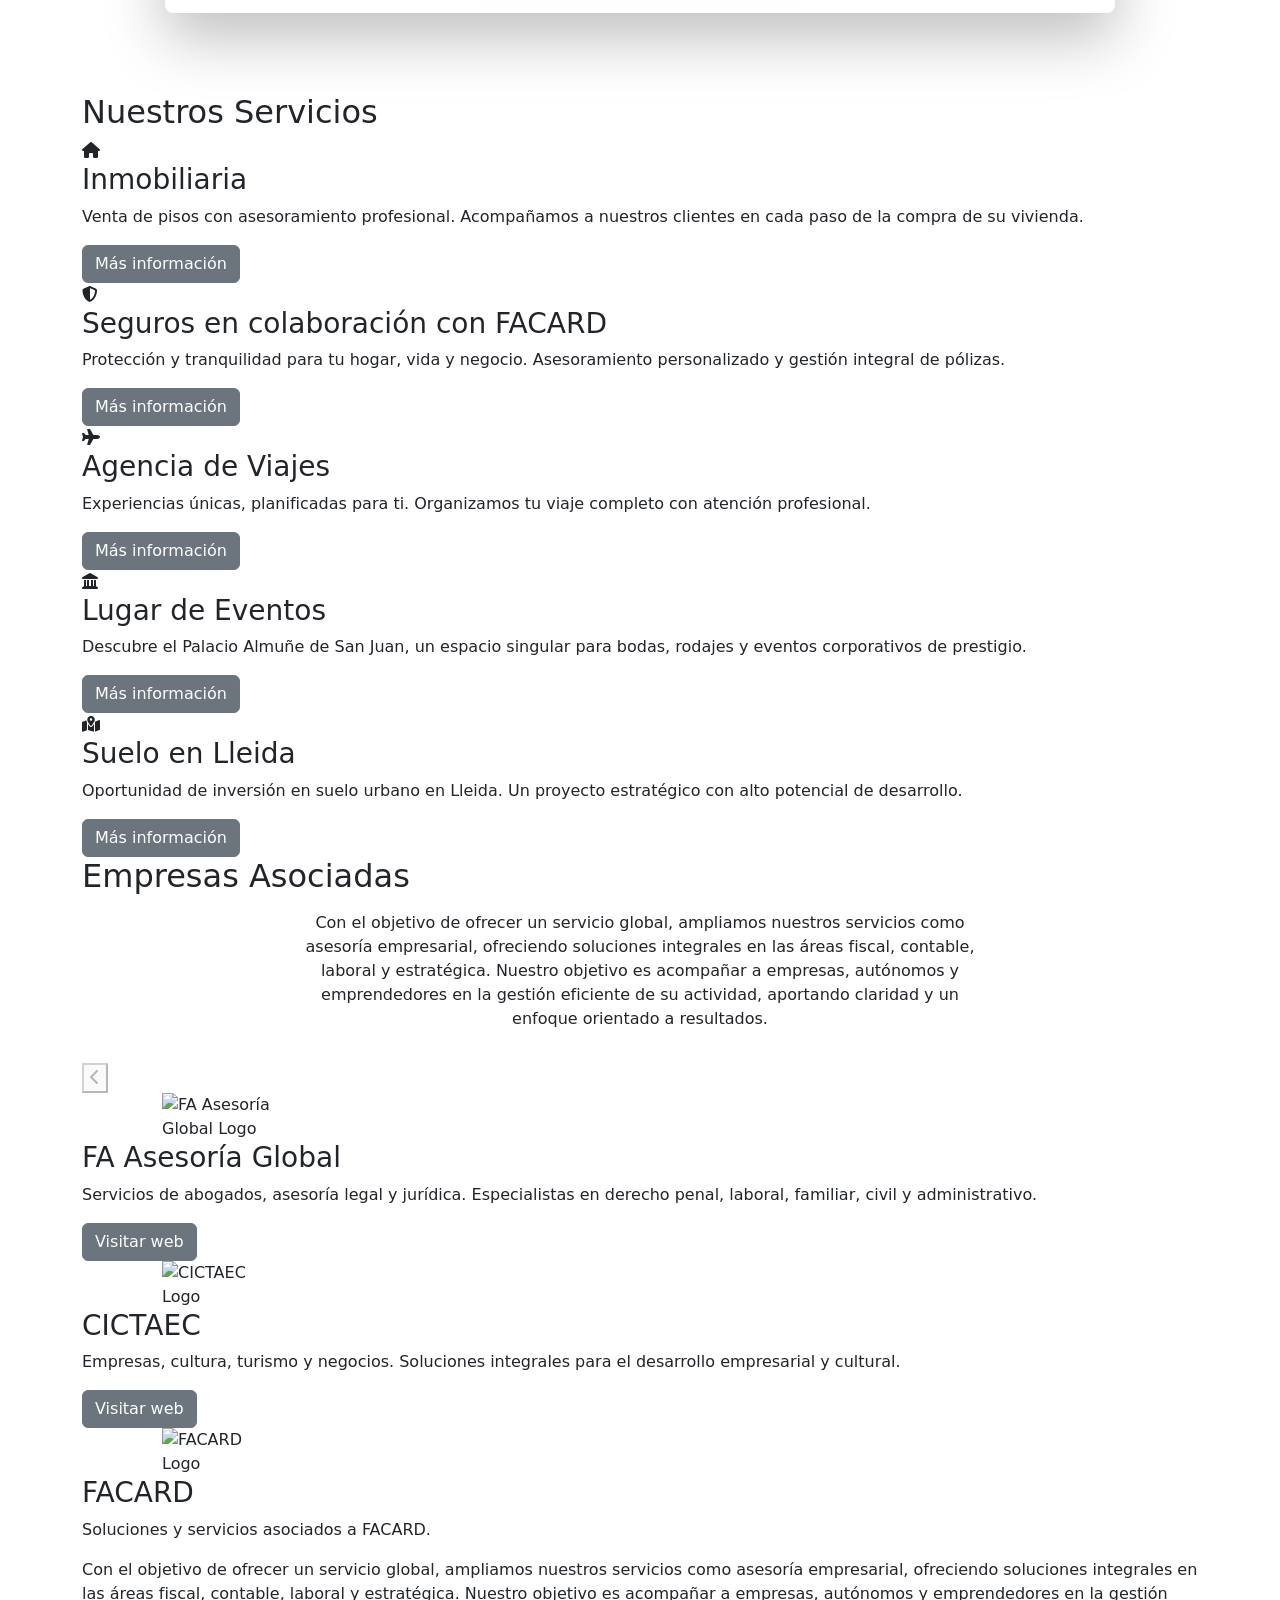
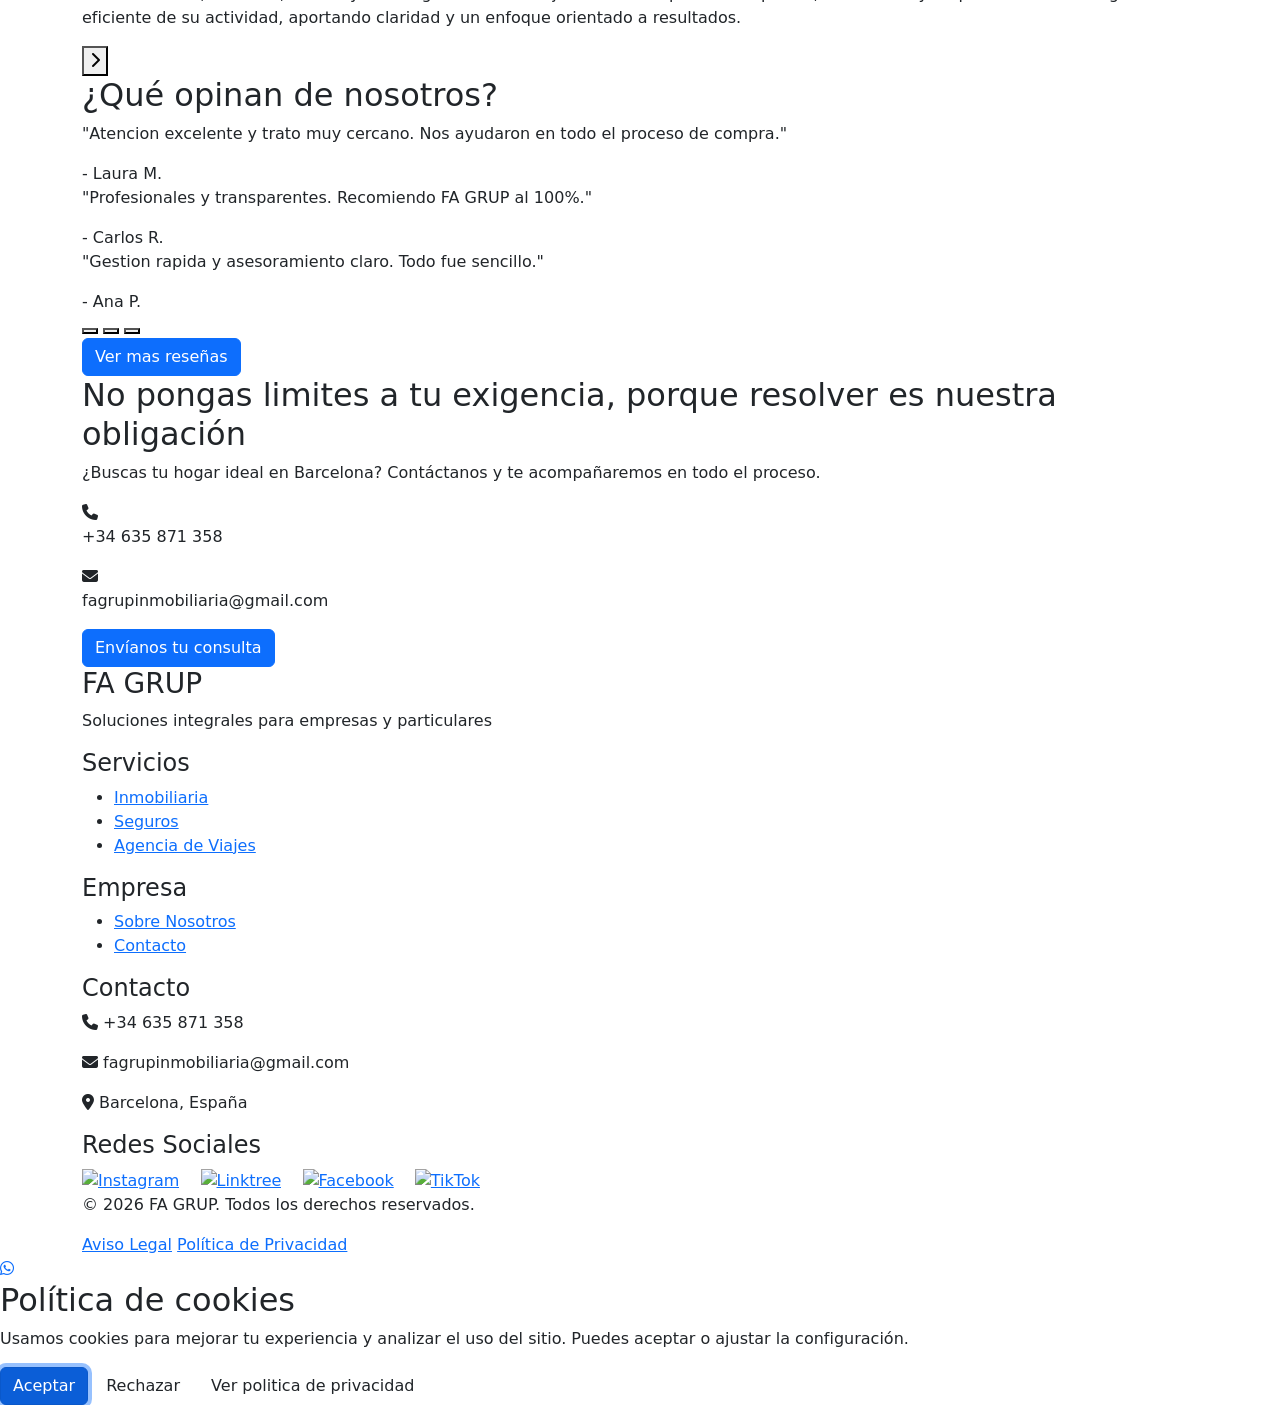
==== commit 3f15acb0: "ok" ====
--- a/index.html
+++ b/index.html
@@ -118,21 +118,17 @@
 
 
 
-   <!-- SECCIÓN COMPACTA: COMPRAMOS EN CUENCA -->
 <section class="tb-compact-section">
     <div class="container">
         <div class="tb-compact-card">
             
-            <!-- Encabezado pequeño -->
             <div class="tb-compact-header">
                 <h3 class="tb-compact-title">Inversión en Cuenca</h3>
-                <p class="tb-compact-subtitle">Compramos tu propiedad al contado</p>
-            </div>
-
-            <!-- Grid de contenido -->
+                <span class="tb-compact-subtitle">Compramos tu propiedad al contado</span>
+            </div>
+
             <div class="tb-compact-grid">
                 
-                <!-- Columna Izquierda: Qué compramos -->
                 <div class="tb-col">
                     <h4 class="tb-col-title">Tipologías</h4>
                     <ul class="tb-list">
@@ -143,7 +139,6 @@
                     </ul>
                 </div>
 
-                <!-- Columna Derecha: Ventajas -->
                 <div class="tb-col">
                     <h4 class="tb-col-title">Ventajas</h4>
                     <ul class="tb-list">
@@ -155,7 +150,6 @@
                 </div>
             </div>
 
-            <!-- Botón discreto -->
             <div class="tb-compact-footer">
                 <a href="https://wa.me/34635871358" class="tb-btn-small" target="_blank">
                     Solicitar Valoración <i class="fab fa-whatsapp"></i>
--- a/tablon-anuncios.css
+++ b/tablon-anuncios.css
@@ -1,102 +1,110 @@
-/* ==================== SECCIÓN COMPACTA CUENCA ==================== */
+/* ==================== ANUNCIO CUENCA - VERSIÓN BLANCA Y DORADA ==================== */
 .tb-compact-section {
-    padding: 4rem 0;
+    padding: 5rem 0;
     background-color: transparent;
     position: relative;
-    z-index: 5;
+    z-index: 10;
 }
 
 .tb-compact-card {
-    background: rgba(20, 20, 20, 0.95);
-    backdrop-filter: blur(10px);
-    border-radius: 12px;
-    padding: 2.5rem;
-    max-width: 900px;
+    /* FONDO BLANCO SÓLIDO - Legibilidad garantizada */
+    background: #ffffff;
+    
+    /* Borde dorado superior grueso */
+    border-top: 5px solid var(--tb-gold);
+    border-radius: 8px;
+    
+    padding: 3rem 2.5rem;
+    max-width: 950px;
     margin: 0 auto;
-    border: 1px solid rgba(212, 175, 55, 0.15);
-    position: relative; /* Necesario para el brillo */
-    overflow: hidden;   /* Para contener el brillo dentro de los bordes */
     
-    /* ESTADO INICIAL DE LANZAMIENTO */
+    /* Sombra pronunciada para separarlo del fondo */
+    box-shadow: 0 25px 60px rgba(0,0,0,0.25);
+    
+    position: relative;
+    overflow: hidden;
+    
+    /* Estado inicial animación */
     opacity: 0;
-    transform: scale(0.6) translateY(80px); /* Empieza pequeño y abajo */
-    transition: none; /* Espera a que JS active la clase */
+    transform: scale(0.85) translateY(60px);
+    transition: none;
 }
 
-/* ANIMACIÓN DE REBOTE AL APARECER */
+/* Animación de entrada con rebote */
 .tb-compact-card.tb-pop-in {
     opacity: 1;
-    /* Curva elástica: escala > 1 crea el rebote físico */
-    transition: all 0.9s cubic-bezier(0.34, 1.56, 0.64, 1);
     transform: scale(1) translateY(0);
+    transition: all 0.8s cubic-bezier(0.34, 1.56, 0.64, 1);
 }
 
-/* DESTELLO DORADO CRUZANDO LA TARJETA */
+/* Destello dorado al aparecer */
 .tb-compact-card.tb-pop-in::before {
     content: '';
     position: absolute;
-    top: 0; 
-    left: -150%; 
-    width: 100%; 
+    top: 0;
+    left: -100%;
+    width: 80%;
     height: 100%;
-    background: linear-gradient(
-        90deg, 
-        transparent, 
-        rgba(212, 175, 55, 0.3), 
-        transparent
-    );
-    transform: skewX(-25deg);
-    animation: tb-shine-sweep 1.2s ease-out forwards;
+    background: linear-gradient(90deg, transparent, rgba(212, 175, 55, 0.15), transparent);
+    transform: skewX(-20deg);
+    animation: tb-shine 1.2s ease-out forwards;
     pointer-events: none;
 }
 
-@keyframes tb-shine-sweep {
-    0% { left: -150%; }
-    100% { left: 200%; }
+@keyframes tb-shine {
+    0% { left: -100%; }
+    100% { left: 150%; }
 }
 
-/* Header compacto */
+/* Header */
 .tb-compact-header {
     text-align: center;
-    margin-bottom: 2rem;
-    border-bottom: 1px solid rgba(255,255,255,0.1);
+    margin-bottom: 2.5rem;
     padding-bottom: 1.5rem;
+    border-bottom: 2px solid #f0f0f0;
 }
 
 .tb-compact-title {
     font-family: 'The Seasons', serif;
-    color: #fff;
-    font-size: 1.8rem;
-    margin-bottom: 0.3rem;
-    letter-spacing: 1px;
+    color: #000000;
+    font-size: 2.4rem;
+    margin-bottom: 0.6rem;
+    font-weight: 700;
+    line-height: 1.2;
 }
 
 .tb-compact-subtitle {
     color: var(--tb-gold);
-    font-size: 0.95rem;
+    font-size: 1rem;
     text-transform: uppercase;
-    letter-spacing: 2px;
-    font-weight: 600;
+    letter-spacing: 3px;
+    font-weight: 700;
+    display: inline-block;
+    background: rgba(212, 175, 55, 0.1);
+    padding: 6px 18px;
+    border-radius: 4px;
 }
 
-/* Grid de 2 columnas */
+/* Grid */
 .tb-compact-grid {
     display: grid;
     grid-template-columns: 1fr 1fr;
     gap: 3rem;
-    margin-bottom: 2rem;
+    margin-bottom: 2.5rem;
 }
 
 .tb-col-title {
-    color: #fff;
-    font-size: 1.1rem;
-    margin-bottom: 1rem;
-    font-weight: 600;
+    color: #000000;
+    font-size: 1.2rem;
+    margin-bottom: 1.2rem;
+    font-weight: 700;
     text-transform: uppercase;
     letter-spacing: 1px;
+    border-left: 4px solid var(--tb-gold);
+    padding-left: 15px;
 }
 
-/* Lista limpia sin viñetas */
+/* Lista */
 .tb-list {
     list-style: none;
     padding: 0;
@@ -104,23 +112,23 @@
 }
 
 .tb-list li {
-    color: #ccc;
-    margin-bottom: 0.8rem;
-    font-size: 0.95rem;
+    color: #333333;
+    margin-bottom: 0.9rem;
+    font-size: 1rem;
+    font-weight: 500;
     display: flex;
     align-items: center;
     gap: 12px;
 }
 
-/* Iconos dorados profesionales */
 .tb-list li i {
     color: var(--tb-gold);
-    width: 20px;
+    font-size: 1.3rem;
+    width: 24px;
     text-align: center;
-    font-size: 1rem;
 }
 
-/* Footer y botón pequeño */
+/* Footer y botón */
 .tb-compact-footer {
     text-align: center;
     margin-top: 1rem;
@@ -129,28 +137,36 @@
 .tb-btn-small {
     display: inline-flex;
     align-items: center;
-    gap: 8px;
-    background: transparent;
-    color: var(--tb-gold);
-    border: 1px solid var(--tb-gold);
-    padding: 10px 24px;
-    border-radius: 4px;
+    justify-content: center;
+    gap: 10px;
+    
+    /* Fondo dorado con gradiente */
+    background: linear-gradient(135deg, #d4af37 0%, #c49f2c 100%);
+    
+    color: #000000 !important;
+    border: none;
+    padding: 16px 40px;
+    border-radius: 50px;
     text-decoration: none;
-    font-size: 0.9rem;
-    font-weight: 600;
+    font-size: 1.05rem;
+    font-weight: 700;
+    text-transform: uppercase;
+    letter-spacing: 1.5px;
+    
+    box-shadow: 0 10px 30px rgba(212, 175, 55, 0.4);
     transition: all 0.3s ease;
-    text-transform: uppercase;
-    letter-spacing: 1px;
 }
 
 .tb-btn-small:hover {
-    background: var(--tb-gold);
-    color: #000;
+    background: linear-gradient(135deg, #e5c34a 0%, #d4af37 100%);
+    transform: translateY(-3px);
+    box-shadow: 0 15px 40px rgba(212, 175, 55, 0.5);
 }
 
 /* Responsive */
 @media (max-width: 768px) {
     .tb-compact-grid { grid-template-columns: 1fr; gap: 2rem; }
-    .tb-compact-card { padding: 1.5rem; }
-    .tb-compact-title { font-size: 1.5rem; }
+    .tb-compact-card { padding: 2rem 1.5rem; }
+    .tb-compact-title { font-size: 1.8rem; }
+    .tb-btn-small { width: 100%; }
 }
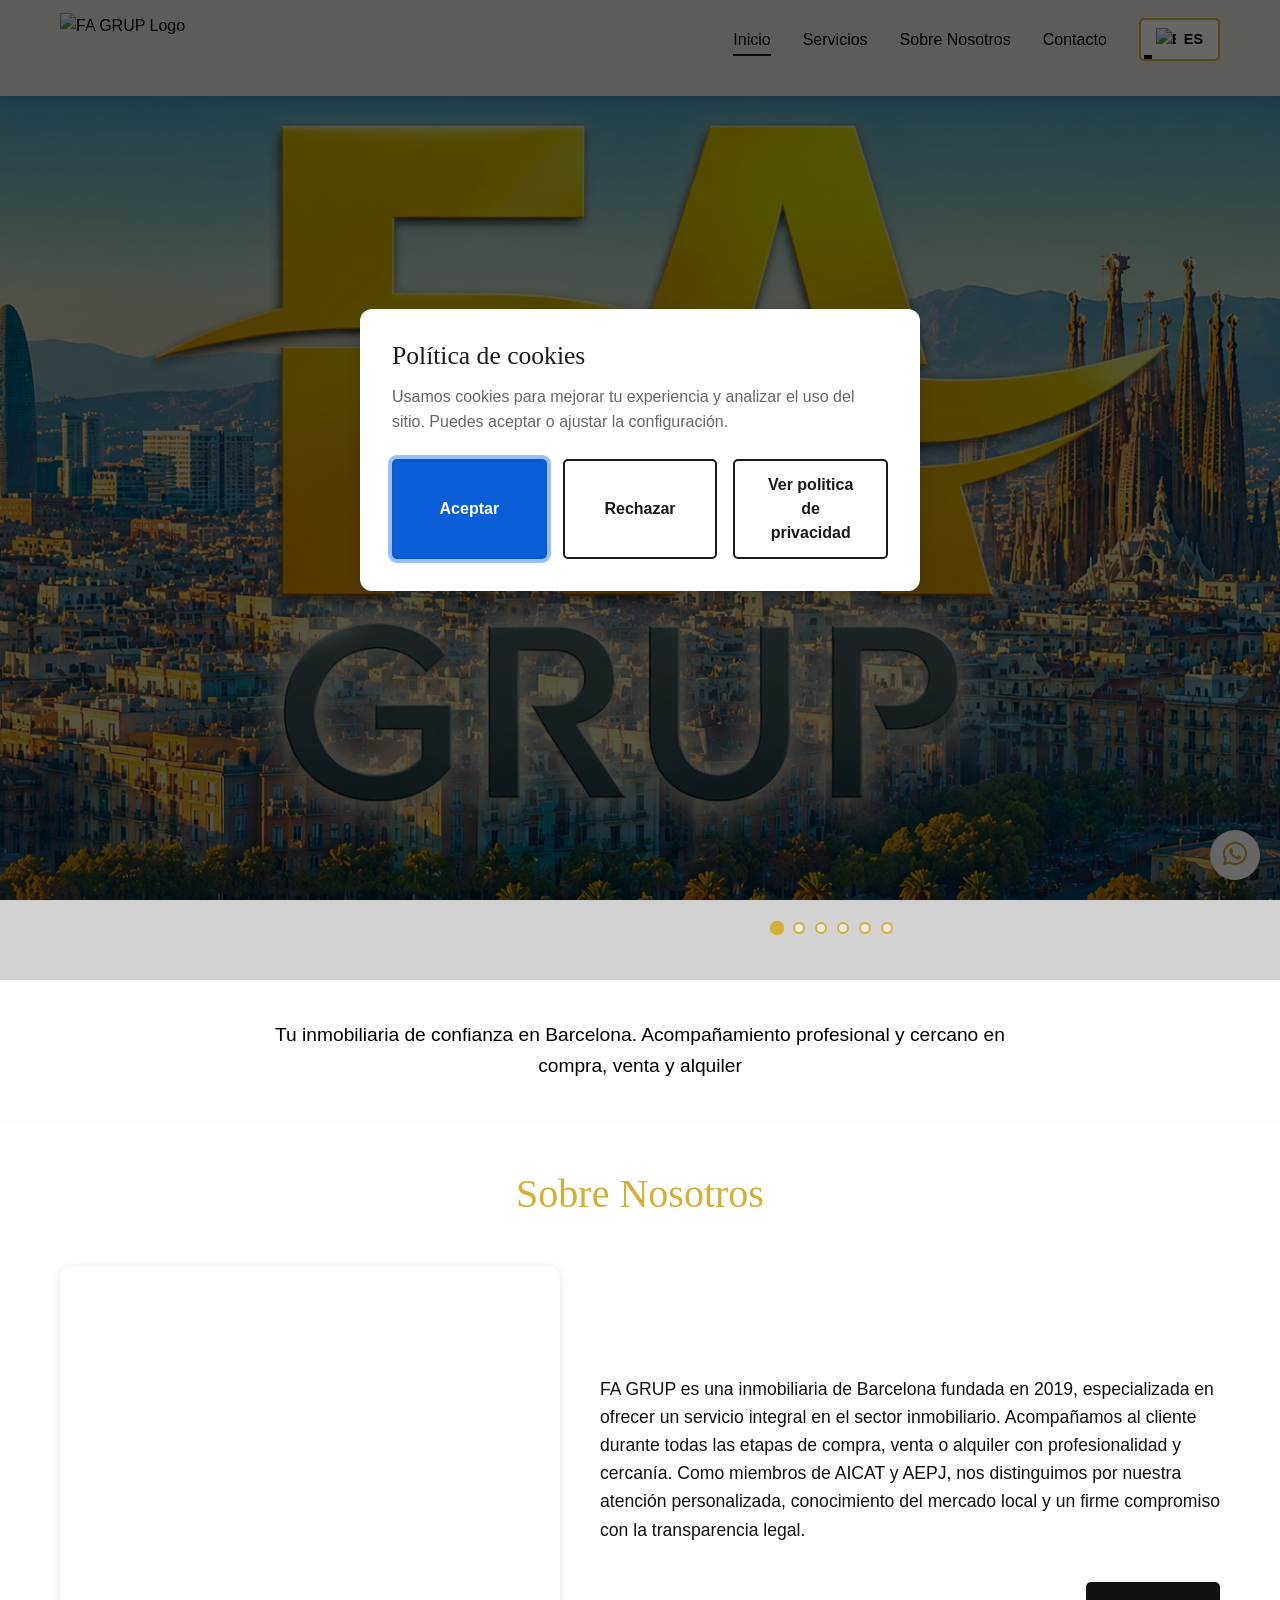
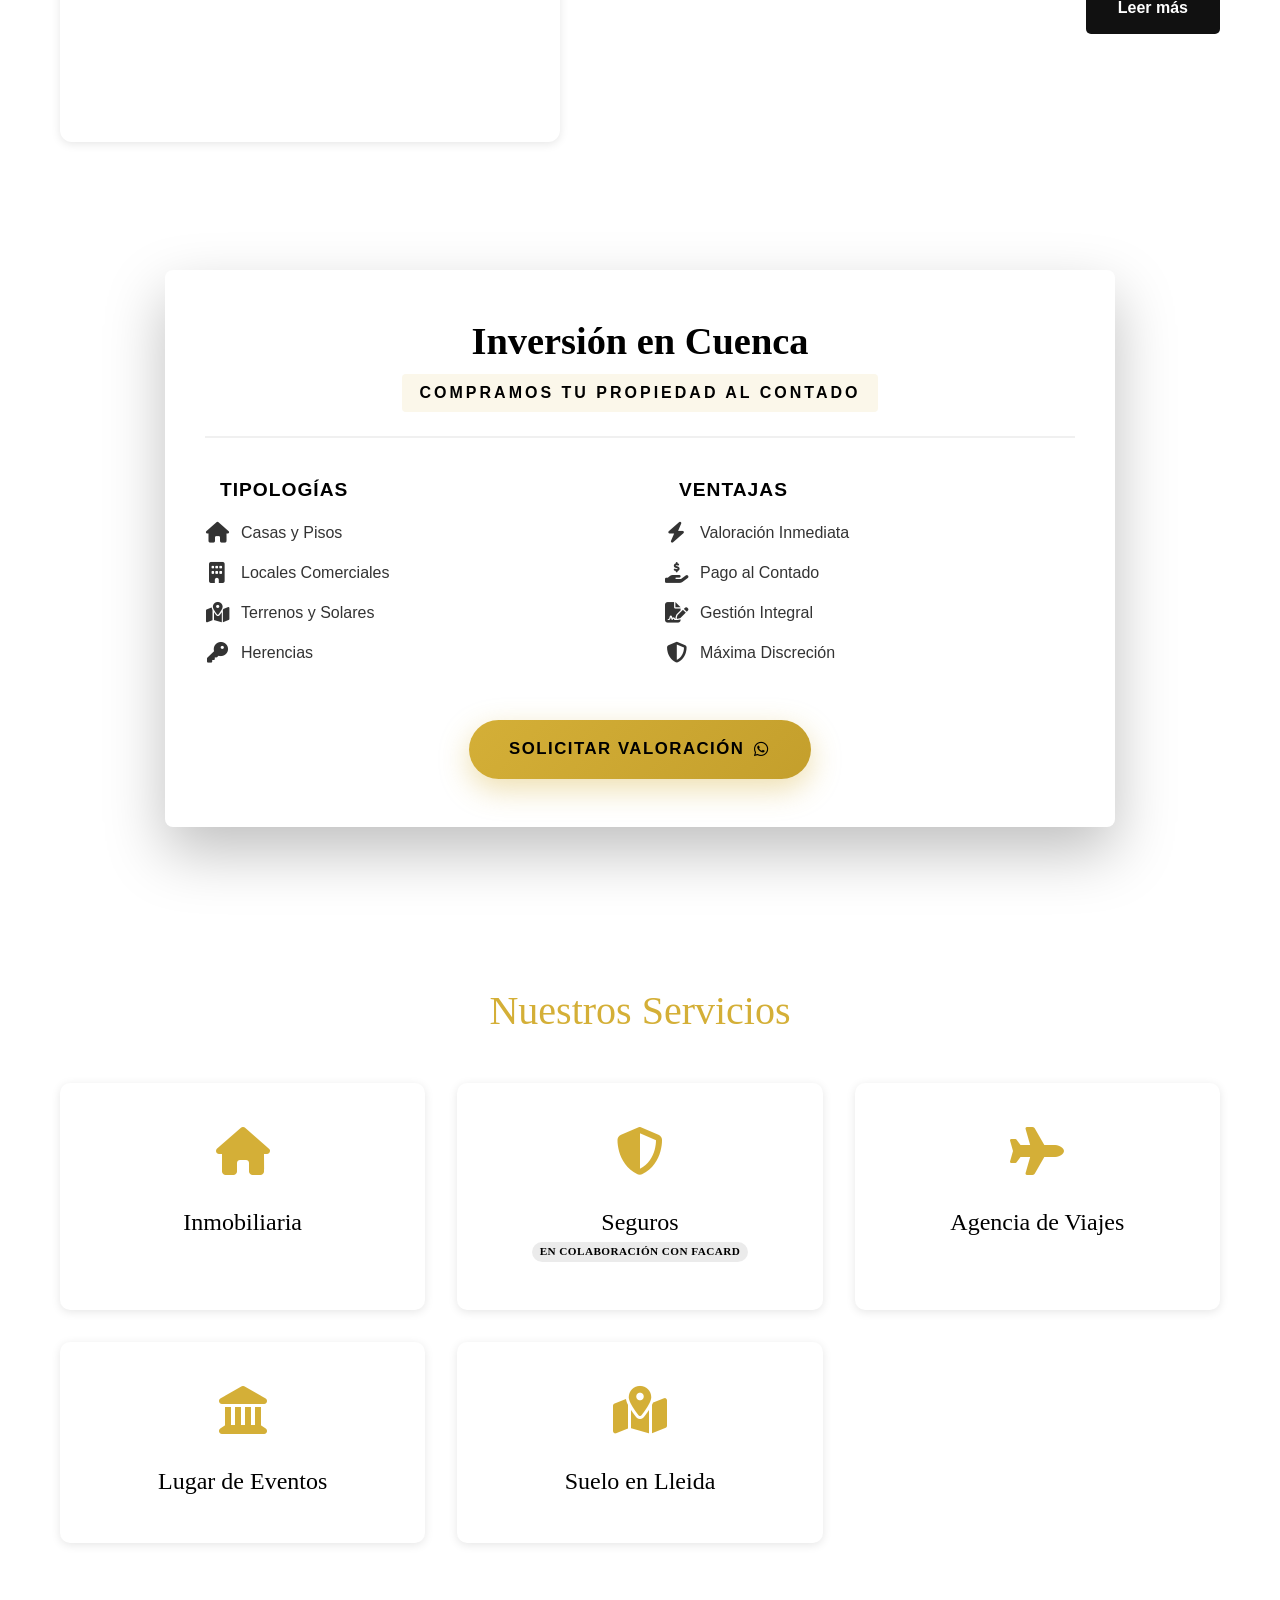
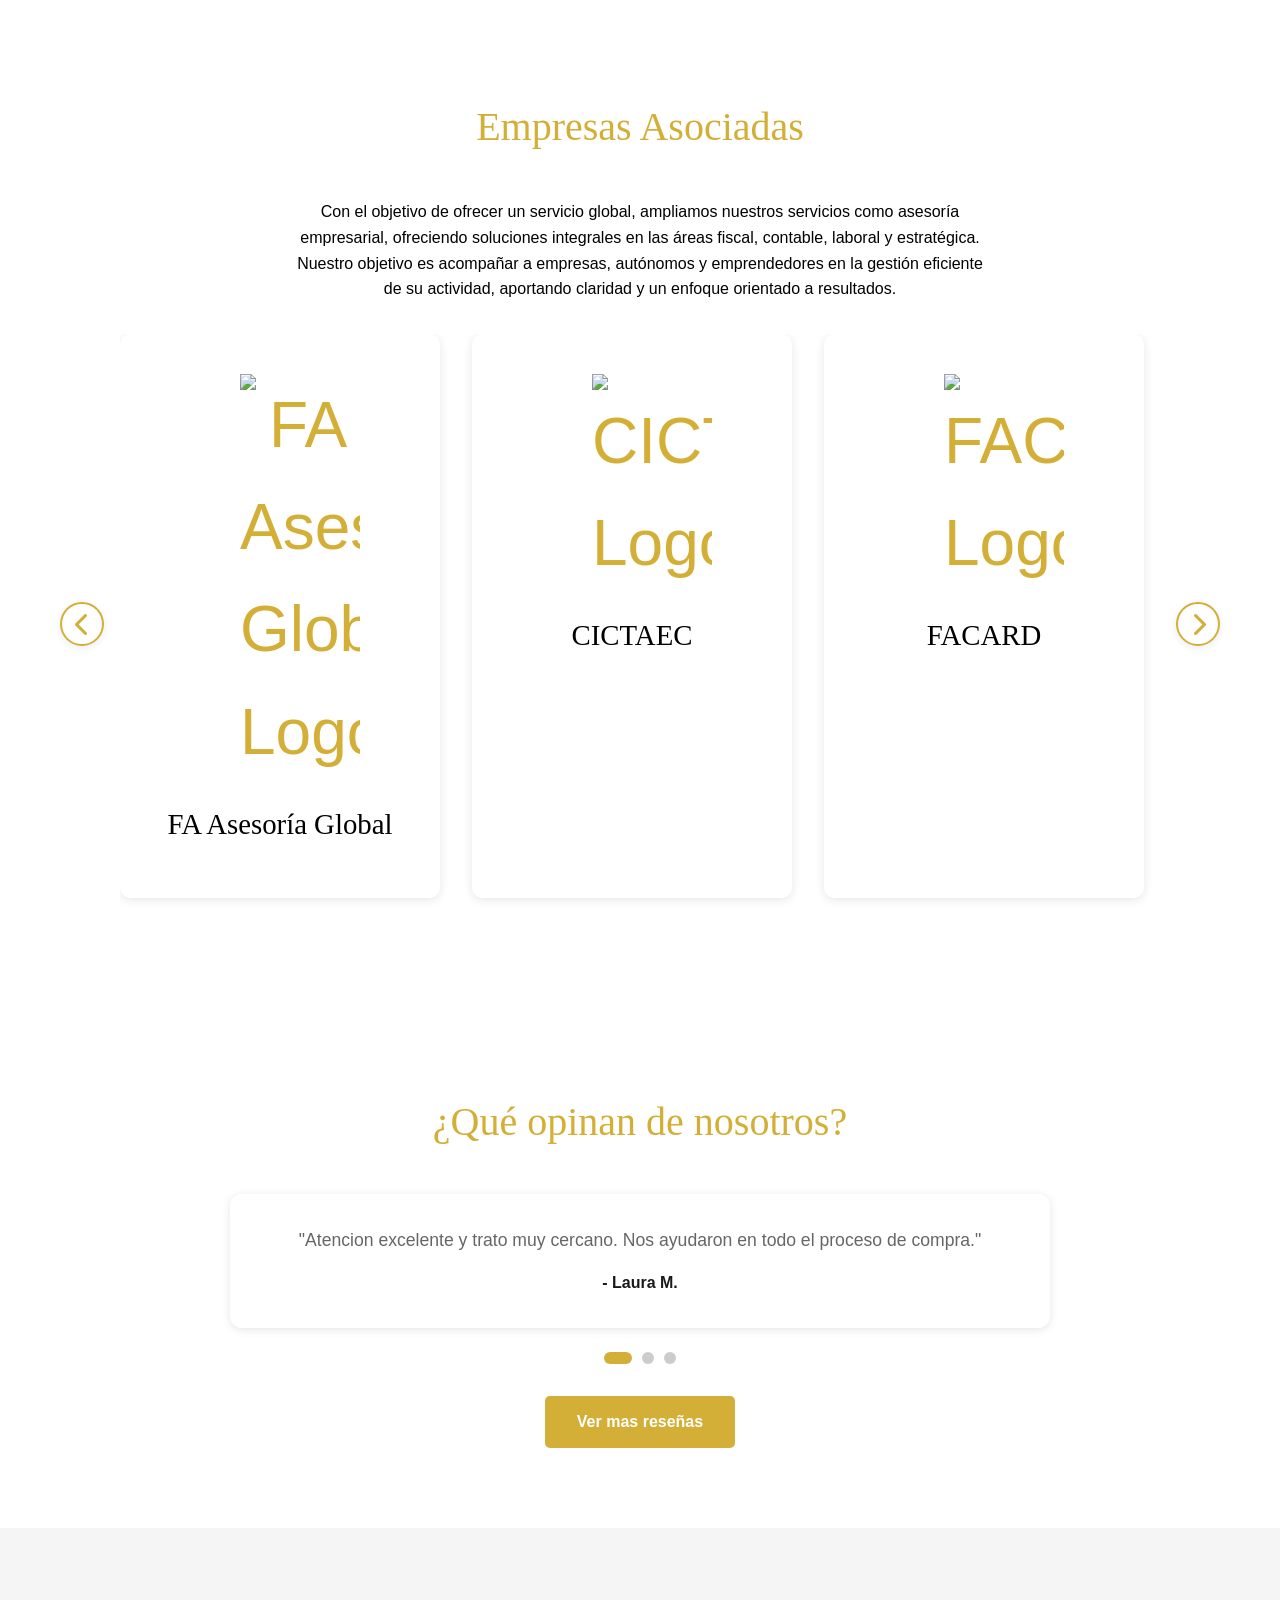
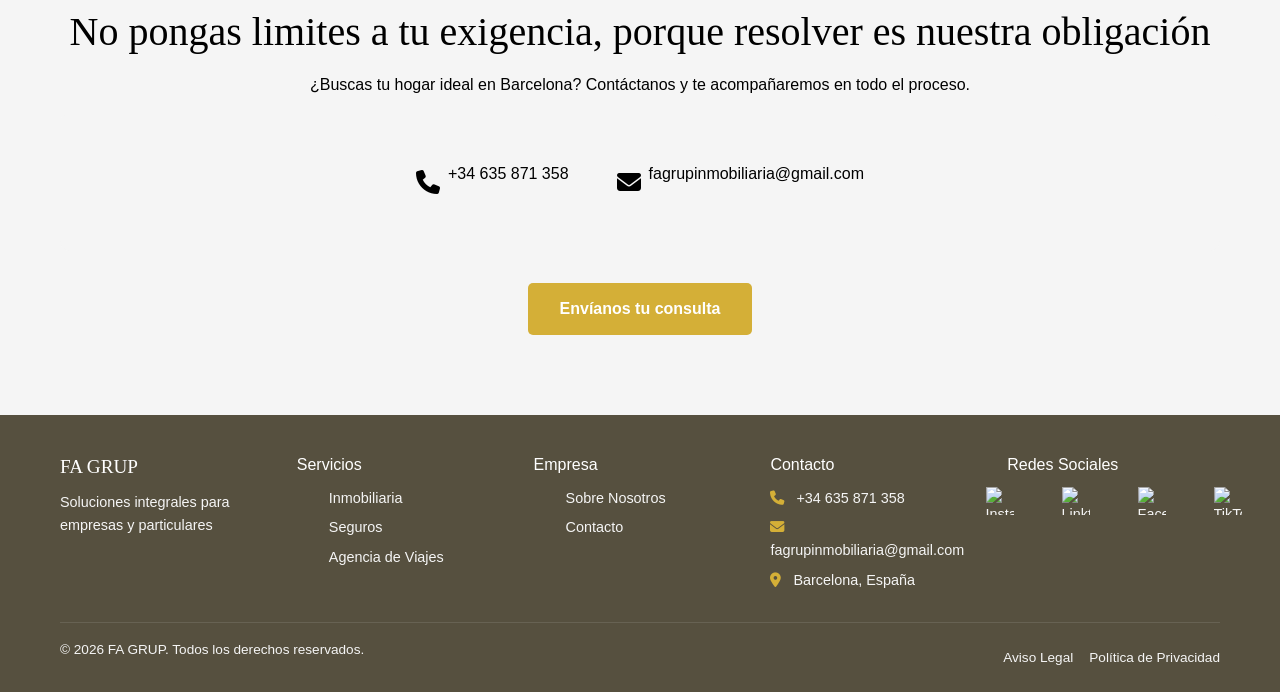
==== commit c0392f11: "carousel imagenes tamaño de hero" ====
--- a/index.html
+++ b/index.html
@@ -54,40 +54,59 @@
     </nav>
 
     <!-- Hero Section with Carousel -->
-    <section class="hero">
-        <div class="hero-carousel">
-            <div class="carousel-slide slide-1 active" style="background-image: url('images/fa_grup_hero.jpg');"></div>
-            <div class="carousel-slide slide-2" style="background-image: url('images/viaje_hero.jpg');">
-                <div class="viaje-caption" data-translate="carousel_viaje">VIAJE</div>
-            </div>
-            <div class="carousel-slide slide-3" style="background-image: url('images/seguros_hero.jpg');">
-                <div class="seguros-caption" data-translate="carousel_seguros">SEGUROS</div>
-            </div>
-            <div class="carousel-slide slide-4" style="background-image: url('images/mision_hero.jpg');">
-                <div class="mision-caption" data-translate="carousel_mision">NUESTRA MISIÓN<br>ÉXITO INMOBILIARIO CON SEGURIDAD Y CERCANÍA.</div>
-            </div>
-            <div class="carousel-slide slide-5" style="background-image: url('images/vision_hero.jpg');">
-                <div class="vision-caption" data-translate="carousel_vision">VISIÓN<br>CONVERTIRSE EN LA INMOBILIARIA DE REFERENCIA, RECONOCIDA POR CERCANÍA, CONFIANZA Y EXCELENCIA INTEGRAL.</div>
-            </div>
-            <div class="carousel-slide slide-6" style="background-image: url('images/siemprecontigo_bis_hero.jpg');">
-                <div class="siemprecontigo-caption" data-translate="carousel_siemprecontigo">SIEMPRE CONTIGO</div>
-            </div>
-        </div>
-        <div class="carousel-indicators">
-            <span class="indicator active" onclick="goToSlide(0)"></span>
-            <span class="indicator" onclick="goToSlide(1)"></span>
-            <span class="indicator" onclick="goToSlide(2)"></span>
-            <span class="indicator" onclick="goToSlide(3)"></span>
-            <span class="indicator" onclick="goToSlide(4)"></span>
-            <span class="indicator" onclick="goToSlide(5)"></span>
-        </div>
-        <div class="hero-overlay"></div>
-        <div class="hero-content hero-content-slide-2">
-            <!-- Le contenu sera affiché uniquement sur la deuxième slide via CSS -->
-            <h1 data-translate="hero_title">FA GRUP - Inmobiliaria en Barcelona</h1>
-            <p class="slogan" data-translate="hero_slogan">Siempre Contigo</p>
-        </div>
-    </section>
+<!-- Hero Section with Carousel -->
+<section class="hero">
+    <div class="hero-carousel">
+        <!-- Slide 1: Solo imagen, sin degradado ni texto -->
+        <div class="carousel-slide slide-1 active" style="background-image: url('images/fa_grup_hero.jpg');"></div>
+        
+        <!-- Slide 2: VIAJE -->
+        <div class="carousel-slide slide-2" style="background-image: url('images/viaje_hero.jpg');">
+            <div class="slide-gradient-overlay"></div>
+            <div class="viaje-caption" data-translate="carousel_viaje">VIAJE</div>
+        </div>
+        
+        <!-- Slide 3: SEGUROS -->
+        <div class="carousel-slide slide-3" style="background-image: url('images/seguros_hero.jpg');">
+            <div class="slide-gradient-overlay"></div>
+            <div class="seguros-caption" data-translate="carousel_seguros">SEGUROS</div>
+        </div>
+        
+        <!-- Slide 4: MISIÓN -->
+        <div class="carousel-slide slide-4" style="background-image: url('images/mision_hero.jpg');">
+            <div class="slide-gradient-overlay"></div>
+            <div class="mision-caption" data-translate="carousel_mision">NUESTRA MISIÓN<br>ÉXITO INMOBILIARIO CON SEGURIDAD Y CERCANÍA.</div>
+        </div>
+        
+        <!-- Slide 5: VISIÓN -->
+        <div class="carousel-slide slide-5" style="background-image: url('images/vision_hero.jpg');">
+            <div class="slide-gradient-overlay"></div>
+            <div class="vision-caption" data-translate="carousel_vision">VISIÓN<br>CONVERTIRSE EN LA INMOBILIARIA DE REFERENCIA, RECONOCIDA POR CERCANÍA, CONFIANZA Y EXCELENCIA INTEGRAL.</div>
+        </div>
+        
+        <!-- Slide 6: SIEMPRE CONTIGO -->
+        <div class="carousel-slide slide-6" style="background-image: url('images/siemprecontigo_bis_hero.jpg');">
+            <div class="slide-gradient-overlay"></div>
+            <div class="siemprecontigo-caption" data-translate="carousel_siemprecontigo">SIEMPRE CONTIGO</div>
+        </div>
+    </div>
+    
+    <div class="carousel-indicators">
+        <span class="indicator active" onclick="goToSlide(0)"></span>
+        <span class="indicator" onclick="goToSlide(1)"></span>
+        <span class="indicator" onclick="goToSlide(2)"></span>
+        <span class="indicator" onclick="goToSlide(3)"></span>
+        <span class="indicator" onclick="goToSlide(4)"></span>
+        <span class="indicator" onclick="goToSlide(5)"></span>
+    </div>
+    
+    <div class="hero-overlay"></div>
+    
+    <div class="hero-content hero-content-slide-2">
+        <h1 data-translate="hero_title">FA GRUP - Inmobiliaria en Barcelona</h1>
+        <p class="slogan" data-translate="hero_slogan">Siempre Contigo</p>
+    </div>
+</section>
 
     <!-- Hero Subtitle -->
     <section class="hero-subtitle-section">
--- a/styles.css
+++ b/styles.css
@@ -0,0 +1,2339 @@
+/* ==================== DEGRADADOS LATERALES ANIMADOS ==================== */
+
+/* Degradado base para slides con texto a la derecha */
+.slide-gradient-overlay {
+    position: absolute;
+    top: 0;
+    right: 0;
+    width: 50%;
+    height: 100%;
+    background: linear-gradient(
+        to right,
+        rgba(0, 0, 0, 0) 0%,
+        rgba(0, 0, 0, 0.2) 20%,
+        rgba(0, 0, 0, 0.5) 50%,
+        rgba(0, 0, 0, 0.85) 100%
+    );
+    z-index: 1;
+    pointer-events: none;
+    animation: gradientBreath 5s ease-in-out infinite alternate;
+}
+
+/* Animación sutil de respiración del degradado */
+@keyframes gradientBreath {
+    0% {
+        opacity: 0.85;
+        width: 48%;
+    }
+    100% {
+        opacity: 1;
+        width: 52%;
+    }
+}
+
+/* ==================== CAPTIONS MEJORADOS ==================== */
+
+/* Carousel caption for VIAJE slide */
+.viaje-caption {
+    position: absolute;
+    top: 50%;
+    right: 80px;
+    color: #fff;
+    font-size: 2.2rem;
+    font-weight: 700;
+    text-align: right;
+    line-height: 1.2;
+    letter-spacing: 0.08em;
+    text-shadow: 0 4px 15px rgba(0,0,0,0.9);
+    max-width: 40vw;
+    z-index: 2;
+    transform: translateY(-50%);
+    animation: slideInFromRight 0.8s ease-out;
+}
+
+/* Carousel caption for SEGUROS slide */
+.seguros-caption {
+    position: absolute;
+    top: 50%;
+    right: 80px;
+    color: #fff;
+    font-size: 2.2rem;
+    font-weight: 700;
+    text-align: right;
+    line-height: 1.2;
+    letter-spacing: 0.08em;
+    text-shadow: 0 4px 15px rgba(0,0,0,0.9);
+    max-width: 40vw;
+    z-index: 2;
+    transform: translateY(-50%);
+    animation: slideInFromRight 0.8s ease-out;
+}
+
+/* Carousel caption for MISION slide */
+.mision-caption {
+    position: absolute;
+    top: 50%;
+    right: 80px;
+    color: #fff;
+    font-size: 1.1rem;
+    font-weight: 700;
+    text-align: right;
+    line-height: 1.5;
+    letter-spacing: 0.05em;
+    text-shadow: 0 4px 15px rgba(0,0,0,0.9);
+    max-width: 35vw;
+    z-index: 2;
+    transform: translateY(-50%);
+    animation: slideInFromRight 0.8s ease-out;
+}
+
+/* Carousel caption for SIEMPRE CONTIGO slide */
+.siemprecontigo-caption {
+    position: absolute;
+    top: 50%;
+    right: 80px;
+    color: #fff;
+    font-size: 2.2rem;
+    font-weight: 700;
+    text-align: right;
+    line-height: 1.2;
+    letter-spacing: 0.08em;
+    text-shadow: 0 4px 15px rgba(0,0,0,0.9);
+    max-width: 40vw;
+    z-index: 2;
+    transform: translateY(-50%);
+    animation: slideInFromRight 0.8s ease-out;
+}
+
+/* Carousel caption for VISION slide */
+.vision-caption {
+    position: absolute;
+    top: 50%;
+    right: 80px;
+    color: #fff;
+    font-size: 1.1rem;
+    font-weight: 700;
+    text-align: right;
+    line-height: 1.6;
+    letter-spacing: 0.05em;
+    text-shadow: 0 4px 15px rgba(0,0,0,0.9);
+    max-width: 35vw;
+    z-index: 2;
+    transform: translateY(-50%);
+    animation: slideInFromRight 0.8s ease-out;
+}
+
+/* Animación de entrada para los textos */
+@keyframes slideInFromRight {
+    from {
+        opacity: 0;
+        transform: translateY(-50%) translateX(50px);
+    }
+    to {
+        opacity: 1;
+        transform: translateY(-50%) translateX(0);
+    }
+}
+
+/* Responsive: Ajustar en móviles */
+@media (max-width: 768px) {
+    .slide-gradient-overlay {
+        width: 60%;
+        background: linear-gradient(
+            to right,
+            rgba(0, 0, 0, 0) 0%,
+            rgba(0, 0, 0, 0.3) 40%,
+            rgba(0, 0, 0, 0.9) 100%
+        );
+    }
+    
+    .viaje-caption,
+    .seguros-caption,
+    .siemprecontigo-caption {
+        font-size: 1.5rem;
+        right: 40px;
+        max-width: 50vw;
+    }
+    
+    .mision-caption,
+    .vision-caption {
+        font-size: 0.9rem;
+        right: 40px;
+        max-width: 50vw;
+    }
+}
+/* ==================== RESET Y VARIABLES ==================== */
+* {
+    margin: 0;
+    padding: 0;
+    box-sizing: border-box;
+}
+
+:root {
+    --primary-color: #1a1a1a;
+    --secondary-color: #d4af37;
+    --dark-color: #000000;
+    --light-color: #f5f5f5;
+    --white: #ffffff;
+    --gray: #666666;
+    --gold: #d4af37;
+    --shadow: 0 2px 10px rgba(0, 0, 0, 0.1);
+    --shadow-hover: 0 5px 20px rgba(0, 0, 0, 0.15);
+    --radius-sm: 5px;
+    --radius-md: 10px;
+    --radius-lg: 12px;
+    --radius-xl: 1.5rem;
+    --transition: all 0.3s ease;
+}
+
+html {
+    overflow-x: hidden;
+    scroll-behavior: smooth;
+}
+
+body {
+    font-family: 'Montserrat', Arial, Helvetica, sans-serif;
+    line-height: 1.6;
+    color: var(--dark-color);
+    background-color: var(--white);
+    background-image: url('images/fondo_del_index.jpg');
+    background-size: cover;
+    background-position: center;
+    background-repeat: no-repeat;
+    overflow-x: hidden;
+}
+
+.container {
+    max-width: 1200px;
+    margin: 0 auto;
+    padding: 0 20px;
+}
+
+a {
+    text-decoration: none;
+    color: inherit;
+    transition: var(--transition);
+}
+
+ul {
+    list-style: none;
+}
+
+img {
+    max-width: 100%;
+    height: auto;
+    display: block;
+}
+
+iframe {
+    border: 0;
+    max-width: 100%;
+}
+
+.section-title,
+h1,
+h2,
+h3 {
+    font-family: 'The Seasons', serif;
+}
+
+body,
+p,
+li,
+a,
+h4,
+h5,
+h6,
+.btn,
+.nav-menu,
+.dropdown-menu,
+.testimonials-author,
+.footer-section h4,
+.privacy-section h2 {
+    font-family: 'Montserrat', Arial, Helvetica, sans-serif;
+}
+
+.section-title {
+    text-align: center;
+    font-size: 2.5rem;
+    color: var(--secondary-color);
+    margin-bottom: 3rem;
+}
+
+/* ==================== NAVEGACIÓN ==================== */
+.navbar {
+    background: #ede8dd;
+    box-shadow: 0 2px 15px rgba(0, 0, 0, 0.1);
+    position: fixed;
+    top: 0;
+    left: 0;
+    right: 0;
+    width: 100%;
+    z-index: 1000;
+    transition: var(--transition);
+}
+
+.navbar.scrolled {
+    background: #ede8dd;
+    box-shadow: 0 4px 20px rgba(0, 0, 0, 0.15);
+    padding: 0.2rem 0;
+}
+
+.navbar .container {
+    display: flex;
+    justify-content: space-between;
+    align-items: center;
+    padding: 0.3rem 20px;
+    transition: padding 0.3s ease;
+}
+
+.logo img {
+    height: 70px;
+    width: auto;
+}
+
+.logo h2 {
+    color: var(--primary-color);
+    font-size: 1.8rem;
+}
+
+.nav-menu {
+    display: flex;
+    gap: 2rem;
+    align-items: center;
+}
+
+.nav-menu a {
+    color: var(--dark-color);
+    font-weight: 500;
+    padding: 0.5rem 0;
+    position: relative;
+}
+
+.nav-menu a::after {
+    content: '';
+    position: absolute;
+    bottom: 0;
+    left: 0;
+    width: 0;
+    height: 2px;
+    background-color: var(--primary-color);
+    transition: width 0.3s ease;
+}
+
+.nav-menu a:hover::after,
+.nav-menu a.active::after {
+    width: 100%;
+}
+
+.language-selector {
+    display: flex;
+    align-items: center;
+    position: relative;
+}
+
+.nav-link.dropdown-toggle {
+    display: flex;
+    align-items: center;
+    gap: 8px;
+    padding: 8px 15px;
+    border: 2px solid var(--gold);
+    border-radius: var(--radius-sm);
+    background-color: var(--white);
+    color: var(--dark-color);
+    font-size: 0.9rem;
+    font-weight: 600;
+    cursor: pointer;
+}
+
+.nav-link.dropdown-toggle:hover {
+    background-color: var(--gold);
+    color: var(--white);
+}
+
+.nav-link.dropdown-toggle img {
+    width: 20px;
+    height: auto;
+}
+
+.dropdown-menu {
+    position: absolute;
+    top: 100%;
+    right: 0;
+    background-color: var(--white);
+    border: 2px solid var(--gold);
+    border-radius: var(--radius-sm);
+    box-shadow: var(--shadow);
+    padding: 0;
+    margin: 5px 0 0;
+    min-width: 150px;
+    display: none;
+    z-index: 1000;
+}
+
+.language-selector.show .dropdown-menu {
+    display: block;
+}
+
+.dropdown-item {
+    display: flex;
+    align-items: center;
+    gap: 10px;
+    padding: 10px 15px;
+    color: var(--dark-color);
+    cursor: pointer;
+    font-size: 0.9rem;
+    font-weight: 600;
+}
+
+.dropdown-item:hover {
+    background-color: var(--gold);
+    color: var(--white);
+}
+
+.dropdown-item img {
+    width: 20px;
+    height: auto;
+}
+
+.hamburger {
+    display: none;
+    flex-direction: column;
+    cursor: pointer;
+}
+
+.hamburger span {
+    width: 25px;
+    height: 3px;
+    background-color: var(--dark-color);
+    margin: 3px 0;
+    transition: 0.3s;
+}
+
+/* ==================== HERO ==================== */
+.hero {
+    height: 900px;
+    position: relative;
+    overflow: hidden;
+    width: 100%;
+    margin-top: 80px;
+    padding: 0;
+    .company-logo {
+        margin-bottom: 18px;
+        /* Les logos sont déjà centrés par align-items: center sur .company-card */
+    }
+}
+
+.hero-carousel {
+    position: fixed;
+    inset: 0;
+    z-index: -1;
+}
+
+.carousel-slide {
+    position: absolute;
+    inset: 0;
+    width: 100%;
+    height: 100%;
+    opacity: 0;
+    transition: opacity 1s ease-in-out;
+    background-size: cover;
+    background-position: center 10%;
+    filter: brightness(1.18);
+}
+
+.carousel-slide.active {
+    opacity: 1;
+}
+
+.carousel-slide.slide-1 {
+    background-image: url('https://images.unsplash.com/photo-1560518883-ce09059eeffa?ixlib=rb-4.0.3&auto=format&fit=crop&w=1920&q=80');
+}
+
+.carousel-slide.slide-2 {
+    background-image: url('images/fa_grup_hero.jpg');
+}
+
+.hero-overlay {
+    position: absolute;
+    inset: 0;
+    background-color: rgba(0, 0, 0, 0.18);
+    z-index: 1;
+}
+
+.hero-content {
+    position: absolute;
+    top: 50%;
+    left: 50%;
+    transform: translate(-50%, -50%);
+    z-index: 2;
+    text-align: center;
+    max-width: 800px;
+    width: 100%;
+    padding: 0 20px;
+    color: var(--white);
+    transition: opacity 0.4s ease, visibility 0.4s ease;
+}
+
+.hero-content.hero-content-slide-2 {
+    display: none;
+}
+
+.hero h1 {
+    font-size: 3rem;
+    margin-bottom: 1rem;
+    font-weight: 700;
+}
+
+.hero .slogan {
+    font-size: 1.8rem;
+    margin-bottom: 1rem;
+    font-weight: 300;
+    font-style: italic;
+    color: var(--gold);
+    text-transform: uppercase;
+    letter-spacing: 2px;
+}
+
+.hero p {
+    font-size: 1.3rem;
+    margin-bottom: 2rem;
+    font-weight: 300;
+}
+
+.carousel-indicators {
+    position: absolute;
+    bottom: 30px;
+    left: 50%;
+    transform: translateX(-50%);
+    display: flex;
+    gap: 10px;
+    z-index: 10;
+}
+
+.indicator {
+    width: 12px;
+    height: 12px;
+    border-radius: 50%;
+    background-color: rgba(255, 255, 255, 0.5);
+    border: 2px solid var(--gold);
+    cursor: pointer;
+    transition: var(--transition);
+}
+
+.indicator.active {
+    background-color: var(--gold);
+    transform: scale(1.2);
+}
+
+/* ==================== HERO SUBTITLE ==================== */
+.hero-subtitle-section {
+    padding: 40px 0;
+    background-color: rgba(255, 255, 255, 0.95);
+    text-align: center;
+    border-bottom: 1px solid var(--light-color);
+}
+
+.hero-subtitle-text {
+    font-size: 1.2rem;
+    color: var(--dark-color);
+    max-width: 800px;
+    margin: 0 auto;
+    line-height: 1.6;
+}
+
+/* ==================== BOTONES ==================== */
+.btn {
+    display: inline-block;
+    padding: 12px 30px;
+    border-radius: var(--radius-sm);
+    font-weight: 600;
+    transition: var(--transition);
+    cursor: pointer;
+    border: 2px solid transparent;
+    text-align: center;
+}
+
+.btn-primary {
+    background-color: var(--secondary-color);
+    color: var(--white);
+}
+
+.btn-primary:hover {
+    background-color: #c49f2c;
+    transform: translateY(-2px);
+    box-shadow: var(--shadow-hover);
+}
+
+.btn-secondary {
+    background-color: var(--gray);
+    color: var(--white);
+}
+
+.btn-secondary:hover {
+    background-color: #555555;
+    transform: translateY(-2px);
+}
+
+.btn-outline {
+    background-color: transparent;
+    color: var(--primary-color);
+    border: 2px solid var(--primary-color);
+}
+
+.btn-outline:hover {
+    background-color: var(--primary-color);
+    color: var(--white);
+}
+
+.btn-gold {
+    background-color: #111;
+    color: #fff;
+    border: 2px solid transparent;
+}
+
+.btn-gold:hover {
+    background-color: var(--secondary-color);
+    color: #111;
+    border-color: #111;
+}
+
+/* ==================== INTRO / GRID UTILS ==================== */
+.intro-section {
+    padding: 80px 0;
+    background-color: rgba(245, 245, 245, 0.95);
+}
+
+.intro-content {
+    text-align: center;
+    max-width: 1100px;
+    margin: 0 auto;
+}
+
+.intro-content h2 {
+    font-size: 2.5rem;
+    color: var(--secondary-color);
+    margin-bottom: 1.5rem;
+}
+
+.intro-content p {
+    font-size: 1.1rem;
+    line-height: 1.8;
+    color: var(--dark-color);
+    text-align: left;
+}
+
+.responsive-grid-2col {
+    display: grid;
+    grid-template-columns: 350px 1fr;
+    gap: 3rem;
+    align-items: center;
+    margin: 2rem 0;
+}
+
+/* ==================== ABOUT FUSION ==================== */
+.about-fusion-section {
+    padding: 0;
+}
+
+.about-fusion-bg {
+    background: rgba(255, 255, 255, 0.85);
+    width: 100%;
+    padding: 48px 0;
+}
+
+.about-fusion-section .section-title,
+.services-section .section-title,
+.companies-section .section-title,
+.testimonials-section .section-title {
+    color: var(--secondary-color);
+}
+
+.fusion-grid {
+    display: flex;
+    flex-wrap: wrap;
+    gap: 2.5rem;
+    align-items: center;
+    justify-content: center;
+}
+
+.about-fusion-section .fusion-image,
+.about-fusion-section .fusion-video {
+    flex: 1 1 320px;
+    display: flex;
+    justify-content: center;
+}
+
+.about-fusion-section .fusion-video {
+    min-width: 320px;
+    max-width: 500px;
+}
+
+.about-fusion-section .fusion-video iframe {
+    width: 100%;
+    max-width: 500px;
+    border-radius: var(--radius-lg);
+    box-shadow: var(--shadow);
+}
+
+.about-fusion-section .fusion-text {
+    flex: 2 1 400px;
+    text-align: left;
+    font-size: 1.1rem;
+    color: #111;
+}
+
+.about-fusion-section .fusion-text p {
+    color: #111;
+    margin-bottom: 1.2rem;
+}
+
+.about-fusion-section .fusion-text a.btn {
+    margin-top: 1.2rem;
+}
+
+/* ==================== VIDEO HELPERS ==================== */
+.video-16by9 {
+    position: relative;
+    width: 100%;
+    max-width: 700px;
+    min-width: 320px;
+    min-height: 315px;
+    padding-bottom: 56.25%;
+    height: 0;
+    overflow: hidden;
+    background: #000;
+    margin: 0 auto;
+    border-radius: var(--radius-xl);
+}
+
+.video-16by9 iframe {
+    position: absolute;
+    inset: 0;
+    width: 100%;
+    height: 100%;
+    border: 0;
+}
+
+.about-video-absolute-fullwidth {
+    width: calc(100vw - 6vw);
+    min-width: 0;
+    max-width: 1200px;
+    height: 56.25vw;
+    min-height: 320px;
+    max-height: 80vh;
+    position: relative;
+    left: 50%;
+    transform: translateX(-50%);
+    background: #000;
+    overflow: hidden;
+    z-index: 2;
+    display: flex;
+    align-items: center;
+    justify-content: center;
+    border-radius: var(--radius-xl);
+    box-shadow: 0 4px 32px rgba(0, 0, 0, 0.12);
+    padding-left: 3vw;
+    padding-right: 3vw;
+}
+
+.about-video-absolute-fullwidth iframe {
+    width: 100%;
+    height: 100%;
+    min-height: 320px;
+    max-height: 80vh;
+    border-radius: var(--radius-xl);
+}
+
+.about-video-fullwidth {
+    width: 100vw;
+    max-width: 100vw;
+    position: relative;
+    left: 50%;
+    right: 50%;
+    margin-left: -50vw;
+    margin-right: -50vw;
+    min-height: 40vw;
+    z-index: 1;
+    background: #000;
+}
+
+.about-text-below-video {
+    width: 100%;
+    max-width: 900px;
+    margin: 2rem auto 0;
+    text-align: center;
+    display: flex;
+    flex-direction: column;
+    align-items: center;
+}
+
+.about-brief {
+    padding: 80px 0;
+    background-color: rgba(245, 245, 245, 0.95);
+}
+
+.about-brief .container {
+    max-width: 1200px;
+    width: 100%;
+    padding: 0 20px;
+    margin: 0 auto;
+}
+
+.about-content {
+    text-align: center;
+    max-width: 1100px;
+    margin: 0 auto;
+}
+
+.about-content h2 {
+    font-size: 2.5rem;
+    color: var(--secondary-color);
+    margin-bottom: 1.5rem;
+}
+
+.about-content p {
+    font-size: 1.1rem;
+    margin-bottom: 2rem;
+    line-height: 1.8;
+}
+
+.about-video-grid {
+    display: grid;
+    grid-template-columns: 450px 1fr;
+    gap: 3rem;
+    align-items: center;
+    margin: 2rem 0;
+}
+
+.about-video-container {
+    text-align: left;
+    padding: 8px;
+    background: linear-gradient(135deg, var(--secondary-color), #c09030);
+    border-radius: 14px;
+    box-shadow: 0 4px 15px rgba(212, 175, 55, 0.3);
+}
+
+.about-video-container iframe {
+    border: none;
+    overflow: hidden;
+    border-radius: 10px;
+    box-shadow: var(--shadow);
+    max-width: 100%;
+    width: 100%;
+}
+
+.about-text-container {
+    text-align: left;
+}
+
+/* ==================== SERVICIOS ==================== */
+.services-section {
+    padding: 80px 0;
+    background-color: rgba(255, 255, 255, 0.95);
+}
+
+.services-grid {
+    display: grid;
+    grid-template-columns: repeat(auto-fit, minmax(300px, 1fr));
+    gap: 2rem;
+}
+
+.service-card {
+    background-color: var(--white);
+    padding: 2rem;
+    border-radius: var(--radius-md);
+    text-align: center;
+    box-shadow: var(--shadow);
+    transition: all 0.4s ease;
+    overflow: hidden;
+    position: relative;
+    cursor: pointer;
+}
+
+.service-card:hover {
+    transform: translateY(-5px);
+    box-shadow: 0 10px 30px rgba(0, 0, 0, 0.2);
+}
+
+.service-icon {
+    font-size: 3rem;
+    color: var(--secondary-color);
+    margin-bottom: 1rem;
+    transition: transform 0.4s ease;
+}
+
+.service-card:hover .service-icon {
+    transform: scale(1.15) rotate(5deg);
+}
+
+.service-card h3 {
+    display: flex;
+    flex-direction: column;
+    align-items: center;
+    justify-content: center;
+    gap: 0.35rem;
+    font-size: 1.5rem;
+    margin-bottom: 1rem;
+    color: var(--dark-color);
+    transition: color 0.3s ease;
+}
+
+.service-card:hover h3 {
+    color: var(--secondary-color);
+}
+
+.service-badge {
+    font-size: 0.7rem;
+    font-weight: 600;
+    text-transform: uppercase;
+    letter-spacing: 0.04em;
+    padding: 0.2rem 0.45rem;
+    border-radius: 999px;
+    background-color: rgba(0, 0, 0, 0.08);
+    color: var(--dark-color);
+    white-space: nowrap;
+}
+
+.service-details {
+    max-height: 0;
+    opacity: 0;
+    overflow: hidden;
+    transition: all 0.4s ease;
+}
+
+.service-card:hover .service-details {
+    max-height: 300px;
+    opacity: 1;
+    margin-top: 1rem;
+}
+
+.service-details p {
+    margin-bottom: 1.5rem;
+    color: var(--gray);
+    line-height: 1.6;
+}
+
+/* ==================== EMPRESAS ==================== */
+.companies-section {
+    padding: 80px 0;
+    background-color: rgba(255, 255, 255, 0.95);
+}
+
+.companies-carousel-controls {
+    display: flex;
+    align-items: center;
+    justify-content: center;
+    gap: 1rem;
+    margin-bottom: 1.5rem;
+    flex-wrap: nowrap;
+}
+
+.companies-arrow {
+    background: #fff;
+    border: 2px solid var(--secondary-color);
+    color: var(--secondary-color);
+    border-radius: 50%;
+    width: 44px;
+    height: 44px;
+    display: flex;
+    align-items: center;
+    justify-content: center;
+    font-size: 1.5rem;
+    cursor: pointer;
+    transition: background 0.2s ease, color 0.2s ease;
+    box-shadow: 0 2px 8px rgba(0, 0, 0, 0.08);
+}
+
+.companies-arrow:hover {
+    background: var(--secondary-color);
+    color: #fff;
+}
+
+.companies-grid-wrapper {
+    overflow-x: auto;
+    overflow-y: hidden;
+    flex: 1 1 auto;
+    max-width: 100%;
+    scroll-behavior: smooth;
+    -webkit-overflow-scrolling: touch;
+    scrollbar-width: none;
+}
+
+.companies-grid-wrapper::-webkit-scrollbar {
+    display: none;
+}
+
+.companies-grid {
+    display: flex;
+    flex-direction: row;
+    flex-wrap: nowrap;
+    gap: 2rem;
+    width: auto;
+    overflow: visible;
+    align-items: stretch;
+    padding-bottom: 1rem;
+}
+
+.company-card {
+    background-color: var(--white);
+    padding: 2.5rem;
+    border-radius: var(--radius-md);
+    text-align: center;
+    box-shadow: var(--shadow);
+    transition: all 0.4s ease;
+    overflow: hidden;
+    position: relative;
+    cursor: pointer;
+    flex: 0 0 320px;
+    max-width: 320px;
+    min-width: 260px;
+    margin: 0;
+}
+
+.company-card:hover {
+    transform: translateY(-5px);
+    box-shadow: 0 10px 30px rgba(0, 0, 0, 0.2);
+}
+
+.company-logo {
+    font-size: 4rem;
+    color: var(--secondary-color);
+    margin-bottom: 1.5rem;
+    transition: transform 0.4s ease;
+}
+
+.company-card:hover .company-logo {
+    transform: scale(1.1);
+}
+
+.company-card h3 {
+    font-size: 1.8rem;
+    margin-bottom: 1rem;
+    color: var(--dark-color);
+    transition: color 0.3s ease;
+}
+
+.company-card:hover h3 {
+    color: var(--secondary-color);
+}
+
+.company-details {
+    max-height: 0;
+    opacity: 0;
+    overflow: hidden;
+    transition: all 0.4s ease;
+}
+
+.company-card:hover .company-details {
+    max-height: 300px;
+    opacity: 1;
+    margin-top: 1rem;
+}
+
+.company-details p {
+    color: var(--gray);
+    margin-bottom: 1.5rem;
+    line-height: 1.6;
+}
+
+/* ==================== TESTIMONIOS ==================== */
+.testimonials-section {
+    padding: 80px 0;
+    background-color: rgba(255, 255, 255, 0.95);
+}
+
+.testimonials-carousel {
+    position: relative;
+    max-width: 820px;
+    margin: 0 auto;
+}
+
+.testimonials-slide {
+    display: none;
+    opacity: 0;
+    transform: translateY(10px);
+    transition: opacity 0.6s ease, transform 0.6s ease;
+}
+
+.testimonials-slide.active {
+    display: block;
+    opacity: 1;
+    transform: translateY(0);
+}
+
+.testimonials-card {
+    background-color: var(--white);
+    padding: 2rem 2.5rem;
+    border-radius: var(--radius-lg);
+    box-shadow: var(--shadow);
+    text-align: center;
+}
+
+.testimonials-card p {
+    font-size: 1.1rem;
+    color: var(--gray);
+    margin-bottom: 1rem;
+}
+
+.testimonials-author {
+    font-weight: 600;
+    color: var(--primary-color);
+}
+
+.testimonials-indicators {
+    display: flex;
+    justify-content: center;
+    gap: 0.6rem;
+    margin: 1.5rem 0 2rem;
+}
+
+.testimonials-indicator {
+    width: 12px;
+    height: 12px;
+    border-radius: 999px;
+    border: none;
+    background-color: rgba(0, 0, 0, 0.2);
+    transition: var(--transition);
+    cursor: pointer;
+}
+
+.testimonials-indicator.active {
+    width: 28px;
+    background-color: var(--secondary-color);
+}
+
+.testimonials-cta {
+    text-align: center;
+}
+
+/* ==================== CONTACTO RÁPIDO ==================== */
+.quick-contact {
+    padding: 80px 0;
+    background-color: var(--light-color);
+    color: var(--dark-color);
+    text-align: center;
+}
+
+.quick-contact h2 {
+    font-size: 2.5rem;
+    margin-bottom: 1rem;
+}
+
+.quick-contact > p {
+    font-size: 1.2rem;
+    margin-bottom: 2rem;
+    max-width: 700px;
+    margin-left: auto;
+    margin-right: auto;
+}
+
+.contact-info {
+    display: flex;
+    justify-content: center;
+    gap: 3rem;
+    margin-bottom: 2rem;
+    flex-wrap: wrap;
+}
+
+.contact-item {
+    display: flex;
+    align-items: center;
+    gap: 0.5rem;
+}
+
+.contact-item i {
+    font-size: 1.5rem;
+}
+
+/* ==================== SOCIAL ==================== */
+.social-section {
+    padding: 60px 0;
+    background-color: var(--light-color);
+    text-align: center;
+}
+
+.social-section h2 {
+    font-size: 2rem;
+    margin-bottom: 2rem;
+    color: var(--dark-color);
+}
+
+.social-icons {
+    display: flex;
+    justify-content: center;
+    gap: 2rem;
+}
+
+.social-icons a {
+    font-size: 2.5rem;
+    color: var(--primary-color);
+    transition: var(--transition);
+}
+
+.social-icons a:hover {
+    color: var(--secondary-color);
+    transform: scale(1.2);
+}
+
+.footer .social-icons .social-tiktok-icon {
+    color: #d4b24a;
+    width: 28px;
+    height: 28px;
+    display: inline-block;
+    transition: transform 0.2s ease, color 0.2s ease;
+}
+
+.footer .social-icons a:hover .social-tiktok-icon {
+    color: #fff;
+    transform: scale(1.1);
+}
+
+/* ==================== FOOTER ==================== */
+.footer {
+    background-color: #56503f;
+    color: var(--light-color);
+    padding: 40px 0 15px;
+}
+
+.footer-grid {
+    display: grid;
+    grid-template-columns: repeat(auto-fit, minmax(200px, 1fr));
+    gap: 1.5rem;
+    margin-bottom: 1.5rem;
+}
+
+.footer-section h3 {
+    font-size: 1.2rem;
+    margin-bottom: 0.8rem;
+    color: var(--white);
+}
+
+.footer-section h4 {
+    font-size: 1rem;
+    margin-bottom: 0.8rem;
+    color: var(--white);
+}
+
+.footer-section p,
+.footer-section li {
+    margin-bottom: 0.4rem;
+    color: var(--light-color);
+    font-size: 0.9rem;
+}
+
+.footer-section a {
+    color: var(--light-color);
+    font-size: 0.9rem;
+}
+
+.footer-section a:hover {
+    color: var(--secondary-color);
+}
+
+.footer-section i {
+    margin-right: 0.5rem;
+    color: var(--secondary-color);
+}
+
+.footer-bottom {
+    border-top: 1px solid rgba(255, 255, 255, 0.1);
+    padding-top: 1rem;
+    display: flex;
+    justify-content: space-between;
+    align-items: center;
+    flex-wrap: wrap;
+    font-size: 0.85rem;
+}
+
+.footer-links {
+    display: flex;
+    gap: 1rem;
+}
+
+.footer-links a {
+    font-size: 0.85rem;
+}
+
+/* ==================== WHATSAPP FLOTANTE ==================== */
+.whatsapp-float {
+    position: fixed;
+    bottom: 20px;
+    right: 20px;
+    width: 50px;
+    height: 50px;
+    background-color: var(--white);
+    color: var(--secondary-color);
+    border-radius: 50%;
+    display: flex;
+    align-items: center;
+    justify-content: center;
+    font-size: 1.7rem;
+    box-shadow: 0 4px 12px rgba(0, 0, 0, 0.15);
+    z-index: 1000;
+    transition: var(--transition);
+}
+
+.whatsapp-float:hover {
+    background-color: var(--white);
+    transform: scale(1.1);
+    box-shadow: 0 6px 20px rgba(0, 0, 0, 0.2);
+    color: var(--primary-color);
+}
+
+/* ==================== PÁGINA SERVICIOS ==================== */
+.services-hero {
+    padding: 100px 0;
+    background: linear-gradient(135deg, var(--primary-color) 0%, var(--secondary-color) 100%);
+    color: var(--white);
+    text-align: center;
+}
+
+.services-hero h1 {
+    font-size: 3rem;
+    margin-bottom: 1rem;
+}
+
+.service-detail {
+    padding: 80px 0;
+    background-color: rgba(255, 255, 255, 0.95);
+}
+
+.service-detail:nth-child(even) {
+    background-color: rgba(245, 245, 245, 0.95);
+}
+
+.service-header {
+    text-align: center;
+    margin-bottom: 3rem;
+}
+
+.service-header h2 {
+    font-size: 2.5rem;
+    color: var(--primary-color);
+    margin-bottom: 1rem;
+}
+
+.service-header p {
+    font-size: 1.2rem;
+    color: var(--gray);
+    max-width: 700px;
+    margin: 0 auto;
+}
+
+.service-features {
+    display: grid;
+    grid-template-columns: repeat(auto-fit, minmax(280px, 1fr));
+    gap: 2rem;
+    margin-top: 3rem;
+}
+
+.feature-card {
+    background-color: var(--white);
+    padding: 2rem;
+    border-radius: var(--radius-md);
+    box-shadow: var(--shadow);
+    transition: var(--transition);
+}
+
+.feature-card:hover {
+    transform: translateY(-5px);
+    box-shadow: var(--shadow-hover);
+}
+
+.feature-icon {
+    font-size: 2.5rem;
+    color: var(--secondary-color);
+    margin-bottom: 1rem;
+}
+
+.feature-card h3 {
+    font-size: 1.3rem;
+    margin-bottom: 1rem;
+    color: var(--dark-color);
+}
+
+.feature-card p {
+    color: var(--gray);
+    line-height: 1.6;
+}
+
+.service-cta {
+    text-align: center;
+    margin-top: 3rem;
+}
+
+.service-cta .btn {
+    margin: 0.4rem 0.5rem 0;
+}
+
+/* ==================== FAQ ==================== */
+.faq-section {
+    padding: 80px 0;
+    background-color: rgba(245, 245, 245, 0.95);
+}
+
+.accordion-collapse {
+    transition: height 0.9s ease;
+}
+
+/* ==================== PÁGINA PRIVACIDAD ==================== */
+.privacy-hero {
+    padding: 100px 0;
+    background: linear-gradient(135deg, var(--primary-color) 0%, var(--secondary-color) 100%);
+    color: var(--white);
+    text-align: center;
+}
+
+.privacy-hero h1 {
+    font-size: 3rem;
+    margin-bottom: 1rem;
+}
+
+.privacy-content {
+    padding: 80px 0;
+    background-color: var(--white);
+}
+
+.privacy-content .container {
+    max-width: 900px;
+}
+
+.privacy-section {
+    margin-bottom: 3rem;
+}
+
+.privacy-section h2 {
+    font-size: 2rem;
+    color: var(--secondary-color);
+    margin-bottom: 1.5rem;
+    margin-top: 2rem;
+}
+
+.privacy-section h3 {
+    font-size: 1.5rem;
+    color: var(--primary-color);
+    margin-bottom: 1rem;
+    margin-top: 1.5rem;
+}
+
+.privacy-section p {
+    font-size: 1rem;
+    line-height: 1.8;
+    margin-bottom: 1rem;
+    color: var(--dark-color);
+}
+
+.privacy-section ul {
+    margin-left: 2rem;
+    margin-bottom: 1rem;
+}
+
+.privacy-section li {
+    margin-bottom: 0.5rem;
+    line-height: 1.8;
+    list-style: disc;
+}
+
+.last-update {
+    font-style: italic;
+    color: var(--gray);
+    margin-bottom: 2rem;
+}
+
+/* ==================== PÁGINA NOSOTROS ==================== */
+.about-hero {
+    padding: 100px 0;
+    background: linear-gradient(135deg, var(--primary-color) 0%, var(--secondary-color) 100%);
+    color: var(--white);
+    text-align: center;
+}
+
+.about-hero h1 {
+    font-size: 3rem;
+    margin-bottom: 1rem;
+}
+
+.about-section {
+    padding: 80px 0;
+    background-color: rgba(255, 255, 255, 0.95);
+}
+
+.about-section:nth-child(even) {
+    background-color: rgba(245, 245, 245, 0.95);
+}
+
+.values-grid {
+    display: grid;
+    grid-template-columns: repeat(auto-fit, minmax(250px, 1fr));
+    gap: 2rem;
+    margin-top: 3rem;
+}
+
+.value-card {
+    background-color: var(--white);
+    padding: 2rem;
+    border-radius: var(--radius-md);
+    text-align: center;
+    box-shadow: var(--shadow);
+    transition: var(--transition);
+}
+
+.value-card:hover {
+    transform: translateY(-5px);
+    box-shadow: var(--shadow-hover);
+}
+
+.value-icon {
+    font-size: 3rem;
+    color: var(--secondary-color);
+    margin-bottom: 1rem;
+}
+
+.value-card h3 {
+    font-size: 1.5rem;
+    margin-bottom: 1rem;
+    color: var(--dark-color);
+}
+
+.value-card p {
+    color: var(--gray);
+}
+
+.differentiators {
+    max-width: 800px;
+    margin: 2rem auto;
+}
+
+.differentiators li {
+    padding: 1rem;
+    margin-bottom: 1rem;
+    background-color: var(--white);
+    border-left: 4px solid var(--secondary-color);
+    box-shadow: var(--shadow);
+    font-size: 1.1rem;
+    transition: var(--transition);
+    cursor: pointer;
+}
+
+.differentiators li:hover {
+    transform: scale(1.03);
+    box-shadow: 0 6px 20px rgba(212, 175, 55, 0.3);
+    border-left-width: 6px;
+    background-color: rgba(212, 175, 55, 0.05);
+}
+
+.differentiators li i {
+    color: var(--primary-color);
+    margin-right: 1rem;
+    transition: var(--transition);
+}
+
+.differentiators li:hover i {
+    color: var(--secondary-color);
+    transform: scale(1.2);
+}
+
+.methodology-steps {
+    display: grid;
+    grid-template-columns: repeat(auto-fit, minmax(250px, 1fr));
+    gap: 2rem;
+    margin-top: 3rem;
+}
+
+.methodology-step {
+    position: relative;
+    text-align: center;
+}
+
+.step-number {
+    width: 60px;
+    height: 60px;
+    background-color: var(--primary-color);
+    color: var(--white);
+    border-radius: 50%;
+    display: flex;
+    align-items: center;
+    justify-content: center;
+    font-size: 1.5rem;
+    font-weight: bold;
+    margin: 0 auto 1rem;
+}
+
+.methodology-step h3 {
+    font-size: 1.3rem;
+    margin-bottom: 1rem;
+    color: var(--dark-color);
+}
+
+.cta-section {
+    text-align: center;
+    margin-top: 3rem;
+}
+
+/* ==================== ANIMACIONES ==================== */
+@keyframes slideInFromRight {
+    from {
+        opacity: 0;
+        transform: translateX(100px);
+    }
+    to {
+        opacity: 1;
+        transform: translateX(0);
+    }
+}
+
+.slide-in-right {
+    opacity: 0;
+    animation: slideInFromRight 0.8s ease-out forwards;
+}
+
+.slide-in-right:nth-child(1) {
+    animation-delay: 0.2s;
+}
+
+.slide-in-right:nth-child(2) {
+    animation-delay: 0.4s;
+}
+
+.slide-in-right:nth-child(3) {
+    animation-delay: 0.6s;
+}
+
+.slide-in-right:nth-child(4) {
+    animation-delay: 0.8s;
+}
+
+.slide-in-right:nth-child(5) {
+    animation-delay: 1s;
+}
+
+/* ==================== PÁGINA CONTACTO ==================== */
+.contact-hero {
+    padding: 100px 0;
+    background: linear-gradient(135deg, var(--primary-color) 0%, var(--secondary-color) 100%);
+    color: var(--white);
+    text-align: center;
+}
+
+.contact-hero h1 {
+    font-size: 3rem;
+    margin-bottom: 1rem;
+}
+
+.contact-section {
+    padding: 80px 0;
+    background-color: rgba(255, 255, 255, 0.95);
+}
+
+.contact-container {
+    display: grid;
+    grid-template-columns: 1fr 1fr;
+    gap: 4rem;
+    max-width: 1200px;
+    margin: 0 auto;
+}
+
+.contact-info {
+    background-color: var(--light-color);
+    padding: 3rem;
+    border-radius: var(--radius-md);
+}
+
+.contact-info h2 {
+    font-size: 2rem;
+    color: var(--primary-color);
+    margin-bottom: 2rem;
+}
+
+.info-item {
+    display: flex;
+    align-items: start;
+    gap: 1.5rem;
+    margin-bottom: 2rem;
+    padding: 1.5rem;
+    background-color: var(--white);
+    border-radius: 8px;
+    box-shadow: var(--shadow);
+    transition: var(--transition);
+}
+
+.info-item:hover {
+    transform: translateX(5px);
+    box-shadow: var(--shadow-hover);
+}
+
+.info-icon {
+    font-size: 2rem;
+    color: var(--secondary-color);
+    min-width: 40px;
+}
+
+.info-content h3 {
+    font-size: 1.2rem;
+    color: var(--dark-color);
+    margin-bottom: 0.5rem;
+}
+
+.info-content p {
+    color: var(--gray);
+    margin: 0;
+}
+
+.info-content a {
+    color: var(--primary-color);
+    font-weight: 600;
+}
+
+.info-content a:hover {
+    color: var(--secondary-color);
+}
+
+.contact-form-container {
+    background-color: var(--white);
+    padding: 3rem;
+    border-radius: var(--radius-md);
+    box-shadow: var(--shadow);
+}
+
+.contact-form-container h2 {
+    font-size: 2rem;
+    color: var(--primary-color);
+    margin-bottom: 1.5rem;
+}
+
+.form-group {
+    margin-bottom: 1.5rem;
+}
+
+.form-group label {
+    display: block;
+    margin-bottom: 0.5rem;
+    color: var(--dark-color);
+    font-weight: 600;
+}
+
+.form-group label .required {
+    color: #e74c3c;
+}
+
+.form-group input,
+.form-group select,
+.form-group textarea {
+    width: 100%;
+    padding: 12px;
+    border: 2px solid var(--light-color);
+    border-radius: var(--radius-sm);
+    font-size: 1rem;
+    font-family: inherit;
+    transition: border-color 0.3s ease;
+}
+
+.form-group input:focus,
+.form-group select:focus,
+.form-group textarea:focus {
+    outline: none;
+    border-color: var(--primary-color);
+}
+
+.form-group textarea {
+    resize: vertical;
+    min-height: 120px;
+}
+
+.form-submit {
+    width: 100%;
+}
+
+.form-consent {
+    margin-bottom: 1rem;
+}
+
+.consent-note {
+    font-size: 0.9rem;
+    color: var(--gray);
+    margin-bottom: 0.75rem;
+}
+
+.consent-label {
+    display: flex;
+    align-items: flex-start;
+    gap: 10px;
+    font-weight: 500;
+    line-height: 1.5;
+}
+
+.consent-label input[type="checkbox"] {
+    width: auto;
+    margin-top: 4px;
+}
+
+.consent-label a {
+    text-decoration: underline;
+}
+
+.social-contact {
+    padding: 60px 0;
+    background-color: rgba(245, 245, 245, 0.95);
+    text-align: center;
+}
+
+.social-contact h2 {
+    font-size: 2rem;
+    color: var(--dark-color);
+    margin-bottom: 2rem;
+}
+
+.social-links {
+    display: flex;
+    justify-content: center;
+    gap: 2rem;
+    flex-wrap: wrap;
+}
+
+.social-link {
+    display: flex;
+    flex-direction: column;
+    align-items: center;
+    gap: 0.5rem;
+    padding: 1.5rem;
+    background-color: var(--white);
+    border-radius: var(--radius-md);
+    min-width: 150px;
+    box-shadow: var(--shadow);
+    transition: var(--transition);
+}
+
+.social-link:hover {
+    transform: translateY(-5px);
+    box-shadow: var(--shadow-hover);
+}
+
+.social-link i {
+    font-size: 3rem;
+}
+
+.social-link.whatsapp i {
+    color: #25d366;
+}
+
+.social-link.instagram i {
+    color: #E4405F;
+}
+
+.social-link.linkedin i {
+    color: #0077b5;
+}
+
+.social-link.facebook i {
+    color: #1877f2;
+}
+
+.social-link span {
+    font-weight: 600;
+    color: var(--dark-color);
+}
+
+.map-section {
+    padding: 40px 0;
+    height: auto;
+    background-color: var(--light-color);
+}
+
+.map-container {
+    max-width: 1200px;
+    margin: 0 auto;
+    padding: 0 20px;
+    height: 400px;
+}
+
+.map-container iframe {
+    border-radius: var(--radius-md);
+    box-shadow: var(--shadow);
+}
+
+.map-placeholder {
+    width: 100%;
+    height: 100%;
+    background: linear-gradient(135deg, var(--primary-color) 0%, #2874a6 100%);
+    display: flex;
+    align-items: center;
+    justify-content: center;
+    color: var(--white);
+    font-size: 1.5rem;
+}
+
+/* ==================== COOKIE MODAL ==================== */
+.cookie-modal {
+    position: fixed;
+    inset: 0;
+    background-color: rgba(0, 0, 0, 0.6);
+    display: none;
+    align-items: center;
+    justify-content: center;
+    padding: 20px;
+    z-index: 3000;
+}
+
+.cookie-modal.is-visible {
+    display: flex;
+}
+
+.cookie-modal-content {
+    width: 100%;
+    max-width: 560px;
+    background-color: var(--white);
+    border-radius: var(--radius-lg);
+    padding: 2rem;
+    box-shadow: var(--shadow-hover);
+    text-align: left;
+}
+
+.cookie-modal-content h2 {
+    font-size: 1.6rem;
+    color: var(--primary-color);
+    margin-bottom: 0.75rem;
+}
+
+.cookie-modal-content p {
+    color: var(--gray);
+    margin-bottom: 1.5rem;
+}
+
+.cookie-modal-actions {
+    display: flex;
+    gap: 1rem;
+    flex-wrap: wrap;
+}
+
+.cookie-modal-actions .btn {
+    flex: 1;
+    text-align: center;
+}
+
+body.cookie-modal-open {
+    overflow: hidden;
+}
+
+/* ==================== RESPONSIVE ==================== */
+@media (max-width: 968px) {
+    .responsive-grid-2col,
+    .about-video-grid,
+    .contact-container {
+        grid-template-columns: 1fr;
+        gap: 2rem;
+    }
+
+    .responsive-grid-2col img,
+    .about-video-container iframe {
+        margin: 0 auto;
+    }
+
+    .intro-content p,
+    .about-content p {
+        text-align: center;
+    }
+
+    .about-video-container,
+    .about-text-container {
+        text-align: center;
+    }
+
+    .contact-hero h1 {
+        font-size: 2rem;
+    }
+
+    .contact-info,
+    .contact-form-container {
+        padding: 2rem;
+    }
+
+    .info-item {
+        flex-direction: column;
+        text-align: center;
+        gap: 1rem;
+    }
+
+    .social-links {
+        flex-direction: column;
+        align-items: center;
+    }
+
+    .social-link {
+        width: 100%;
+        max-width: 250px;
+    }
+}
+
+@media (max-width: 768px) {
+    .container {
+        padding: 0 15px;
+    }
+
+    .hamburger {
+        display: flex;
+    }
+
+    .nav-menu {
+        position: fixed;
+        left: -100%;
+        top: 70px;
+        flex-direction: column;
+        background-color: var(--white);
+        width: 100%;
+        text-align: center;
+        transition: 0.3s;
+        box-shadow: var(--shadow);
+        padding: 2rem 0;
+        gap: 1rem;
+    }
+
+    .nav-menu.active {
+        left: 0;
+    }
+
+    .language-selector {
+        margin-top: 1rem;
+    }
+
+    .hero {
+        height: 500px;
+    }
+
+    .hero-content {
+        padding: 0 15px;
+        width: 100%;
+    }
+
+    .hero h1 {
+        font-size: 1.8rem;
+        padding: 0 10px;
+    }
+
+    .hero .slogan {
+        font-size: 1.3rem;
+        padding: 0 10px;
+    }
+
+    .hero p {
+        font-size: 1rem;
+        padding: 0 10px;
+    }
+
+    .section-title,
+    .intro-content h2,
+    .about-content h2 {
+        font-size: 1.8rem;
+        padding: 0 10px;
+    }
+
+    .services-grid {
+        grid-template-columns: 1fr;
+        gap: 1.5rem;
+    }
+
+    .fusion-grid {
+        flex-direction: column;
+        align-items: stretch;
+    }
+
+    .about-fusion-section .fusion-video,
+    .about-fusion-section .fusion-text {
+        max-width: 100%;
+    }
+
+    .companies-grid-wrapper {
+        overflow-x: auto;
+        overflow-y: hidden;
+        -webkit-overflow-scrolling: touch;
+        max-width: 100vw;
+        scrollbar-width: none;
+    }
+
+    .companies-grid-wrapper::-webkit-scrollbar {
+        display: none;
+    }
+
+    .companies-grid {
+        gap: 1.2rem;
+        min-width: 0;
+    }
+
+    .company-card {
+        margin: 0 0.5rem;
+        min-width: 260px;
+        max-width: 320px;
+        flex: 0 0 80vw;
+    }
+
+    .companies-arrow {
+        z-index: 2;
+        position: relative;
+    }
+
+    .contact-info {
+        flex-direction: column;
+        gap: 1rem;
+    }
+
+    .footer-bottom {
+        flex-direction: column;
+        gap: 1rem;
+        text-align: center;
+    }
+
+    .footer-grid {
+        grid-template-columns: 1fr;
+        gap: 2rem;
+    }
+
+    .whatsapp-float {
+        width: 50px;
+        height: 50px;
+        font-size: 1.5rem;
+        bottom: 15px;
+        right: 15px;
+    }
+
+    iframe {
+        max-width: 100%;
+        height: auto;
+        min-height: 300px;
+    }
+
+    .services-section,
+    .about-brief,
+    .companies-section,
+    .quick-contact,
+    .intro-section {
+        padding: 50px 0;
+    }
+
+    .about-video-absolute-fullwidth {
+        width: calc(100vw - 30px);
+        height: auto;
+        min-height: 260px;
+        max-height: none;
+        padding-left: 0;
+        padding-right: 0;
+    }
+}
+
+@media (max-width: 480px) {
+    .container {
+        padding: 0 10px;
+    }
+
+    .hero h1 {
+        font-size: 1.5rem;
+    }
+
+    .hero .slogan {
+        font-size: 1.1rem;
+        letter-spacing: 1px;
+    }
+
+    .section-title {
+        font-size: 1.5rem;
+    }
+
+    .btn {
+        padding: 10px 15px;
+        font-size: 0.9rem;
+        width: 100%;
+        max-width: 300px;
+    }
+
+    .service-card,
+    .company-card,
+    .feature-card,
+    .value-card {
+        padding: 1.5rem;
+    }
+
+    .hero-subtitle-section {
+        padding: 30px 0;
+    }
+
+    .hero-subtitle-text {
+        font-size: 1rem;
+        padding: 0 10px;
+    }
+
+    .navbar .container {
+        padding: 0.3rem 10px;
+    }
+
+    .companies-grid {
+        gap: 1rem;
+    }
+
+    .company-card {
+        margin: 0 0.3rem;
+        min-width: 220px;
+        max-width: 320px;
+        flex: 0 0 90vw;
+    }
+
+    .contact-info,
+    .contact-form-container {
+        padding: 1.5rem;
+    }
+
+    .contact-hero h1 {
+        font-size: 1.8rem;
+    }
+
+    .info-item {
+        padding: 1rem;
+    }
+
+    .cookie-modal-content {
+        padding: 1.5rem;
+    }
+
+    .cookie-modal-actions {
+        flex-direction: column;
+    }
+}
+/* Palacio Section Styles */
+.palacio-section {
+    background: linear-gradient(135deg, #faf8f5 0%, #f0ebe3 100%);
+    padding: 5rem 0;
+}
+
+.section-subtitle {
+    font-family: 'The Seasons', serif;
+    font-size: 1.8rem;
+    margin-bottom: 1rem;
+}
+
+.section-description {
+    max-width: 800px;
+    margin: 0 auto 3rem auto;
+    font-size: 1.1rem;
+    color: var(--gray);
+}
+
+.palacio-intro-image img {
+    box-shadow: 0 10px 40px rgba(0, 0, 0, 0.15);
+}
+
+.palacio-text p {
+    font-size: 1.1rem;
+    line-height: 1.8;
+    margin-bottom: 1.5rem;
+}
+
+.palacio-highlight {
+    font-family: 'The Seasons', serif;
+    font-style: italic;
+    color: var(--gold);
+    font-size: 1.2rem;
+    border-left: 4px solid var(--gold);
+    padding-left: 1.5rem;
+    margin: 2rem 0;
+}
+
+.palacio-card {
+    background: white;
+    padding: 2rem;
+    border-radius: 12px;
+    box-shadow: 0 5px 20px rgba(0, 0, 0, 0.08);
+    text-align: center;
+    transition: all 0.3s ease;
+    height: 100%;
+}
+
+.palacio-card:hover {
+    transform: translateY(-8px);
+    box-shadow: 0 12px 35px rgba(0, 0, 0, 0.15);
+}
+
+.palacio-card-icon {
+    font-size: 3rem;
+    margin-bottom: 1.5rem;
+}
+
+.palacio-card h4 {
+    font-family: 'The Seasons', serif;
+    color: var(--dark);
+    margin-bottom: 1rem;
+    font-size: 1.3rem;
+}
+
+.palacio-card p {
+    color: var(--gray);
+    line-height: 1.6;
+    margin-bottom: 1rem;
+}
+
+.dominio-item,
+.servicio-item {
+    padding: 2rem;
+    background: white;
+    border-radius: 12px;
+    box-shadow: 0 4px 15px rgba(0, 0, 0, 0.06);
+    transition: all 0.3s ease;
+}
+
+.dominio-item:hover,
+.servicio-item:hover {
+    transform: translateY(-5px);
+    box-shadow: 0 8px 25px rgba(0, 0, 0, 0.12);
+}
+
+.dominio-icon,
+.servicio-icon {
+    font-size: 3rem;
+    color: var(--gold);
+    margin-bottom: 1rem;
+}
+
+.dominio-item h5,
+.servicio-item h5 {
+    font-family: 'The Seasons', serif;
+    color: var(--dark);
+    margin-bottom: 0.5rem;
+}
+
+.dominio-item p,
+.servicio-item p {
+    color: var(--gray);
+    margin: 0;
+}
+
+.btn-outline-gold {
+    background-color: transparent;
+    color: var(--gold);
+    border: 2px solid var(--gold);
+    padding: 0.75rem 2rem;
+    font-weight: 600;
+    transition: all 0.3s ease;
+}
+
+.btn-outline-gold:hover {
+    background-color: var(--gold);
+    color: white;
+    transform: translateY(-2px);
+}
+
+/* Responsive */
+@media (max-width: 768px) {
+    .palacio-section {
+        padding: 3rem 0;
+    }
+    
+    .section-subtitle {
+        font-size: 1.5rem;
+    }
+    
+    .palacio-highlight {
+        font-size: 1.1rem;
+        padding-left: 1rem;
+    }
+    
+    .palacio-card {
+        padding: 1.5rem;
+    }
+}
